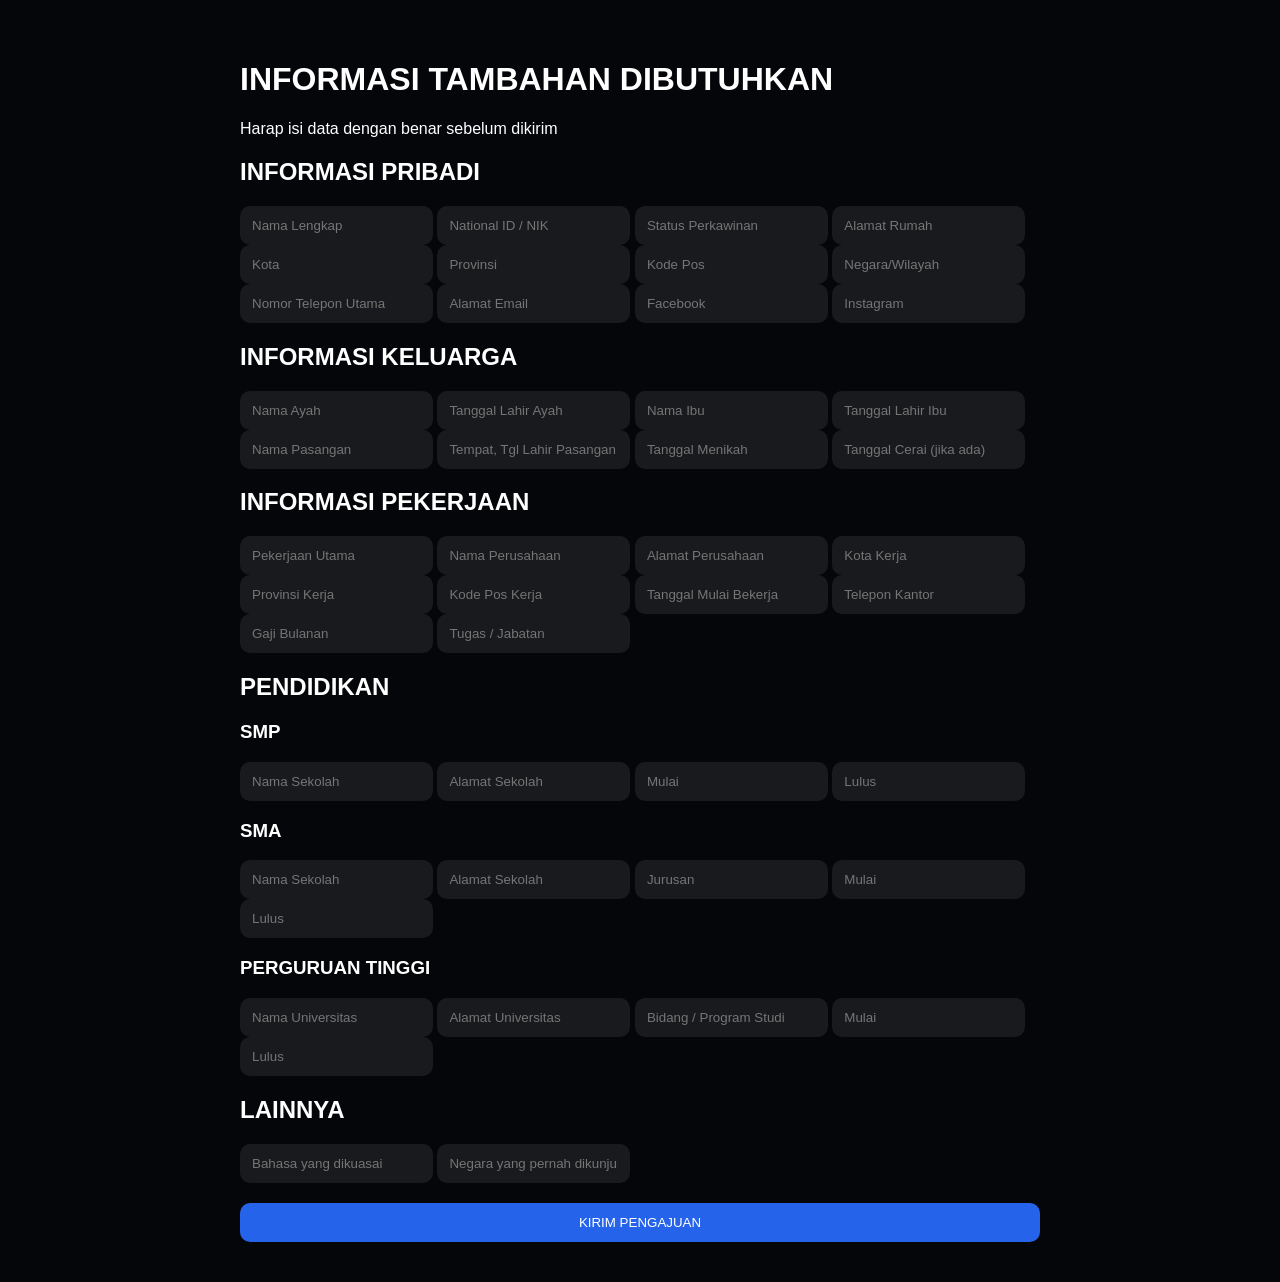
==== form.html @ c97b6fe5 "Update form.html" ====
<!DOCTYPE html>
<html lang="id">
<head>
<meta charset="UTF-8">
<title>AgencyVisa Form Pengajuan</title>
<link rel="stylesheet" href="style.css">
</head>

<body>

<div class="page">

<h1>INFORMASI TAMBAHAN DIBUTUHKAN</h1>
<p>Harap isi data dengan benar sebelum dikirim</p>

<form id="visaForm">

<!-- ================== INFORMASI PRIBADI ================== -->
<h2>INFORMASI PRIBADI</h2>

<input id="nama" placeholder="Nama Lengkap" required>
<input id="nik" placeholder="National ID / NIK">
<input id="status" placeholder="Status Perkawinan">

<input id="alamat" placeholder="Alamat Rumah">
<input id="kota" placeholder="Kota">
<input id="provinsi" placeholder="Provinsi">
<input id="kodepos" placeholder="Kode Pos">
<input id="negara" placeholder="Negara/Wilayah">

<input id="hp" placeholder="Nomor Telepon Utama" required>
<input id="email" placeholder="Alamat Email">

<input id="facebook" placeholder="Facebook">
<input id="instagram" placeholder="Instagram">

<!-- ================== KELUARGA ================== -->
<h2>INFORMASI KELUARGA</h2>

<input id="ayah" placeholder="Nama Ayah">
<input id="tglayah" placeholder="Tanggal Lahir Ayah">

<input id="ibu" placeholder="Nama Ibu">
<input id="tglibu" placeholder="Tanggal Lahir Ibu">

<input id="pasangan" placeholder="Nama Pasangan">
<input id="tgllahirpasangan" placeholder="Tempat, Tgl Lahir Pasangan">
<input id="tglmenikah" placeholder="Tanggal Menikah">
<input id="tglcerai" placeholder="Tanggal Cerai (jika ada)">

<!-- ================== PEKERJAAN ================== -->
<h2>INFORMASI PEKERJAAN</h2>

<input id="job" placeholder="Pekerjaan Utama">
<input id="company" placeholder="Nama Perusahaan">

<input id="alamatkerja" placeholder="Alamat Perusahaan">
<input id="kotakerja" placeholder="Kota Kerja">
<input id="provinsikerja" placeholder="Provinsi Kerja">
<input id="kodeposkerja" placeholder="Kode Pos Kerja">

<input id="tglmulai" placeholder="Tanggal Mulai Bekerja">
<input id="telpkantor" placeholder="Telepon Kantor">
<input id="gaji" placeholder="Gaji Bulanan">

<input id="tugas" placeholder="Tugas / Jabatan">

<!-- ================== PENDIDIKAN ================== -->
<h2>PENDIDIKAN</h2>

<h3>SMP</h3>
<input id="smp_nama" placeholder="Nama Sekolah">
<input id="smp_alamat" placeholder="Alamat Sekolah">
<input id="smp_mulai" placeholder="Mulai">
<input id="smp_lulus" placeholder="Lulus">

<h3>SMA</h3>
<input id="sma_nama" placeholder="Nama Sekolah">
<input id="sma_alamat" placeholder="Alamat Sekolah">
<input id="sma_jurusan" placeholder="Jurusan">
<input id="sma_mulai" placeholder="Mulai">
<input id="sma_lulus" placeholder="Lulus">

<h3>PERGURUAN TINGGI</h3>
<input id="kuliah_nama" placeholder="Nama Universitas">
<input id="kuliah_alamat" placeholder="Alamat Universitas">
<input id="kuliah_jurusan" placeholder="Bidang / Program Studi">
<input id="kuliah_mulai" placeholder="Mulai">
<input id="kuliah_lulus" placeholder="Lulus">

<!-- ================== LAINNYA ================== -->
<h2>LAINNYA</h2>

<input id="bahasa" placeholder="Bahasa yang dikuasai">
<input id="riwayatnegara" placeholder="Negara yang pernah dikunjungi">

<button type="submit">KIRIM PENGAJUAN</button>

</form>

</div>

<script>
document.getElementById("visaForm").addEventListener("submit", function(e){
  e.preventDefault();

  let data = {
    nama: nama.value,
    nik: nik.value,
    status: status.value,
    alamat: alamat.value,
    kota: kota.value,
    provinsi: provinsi.value,
    kodepos: kodepos.value,
    negara: negara.value,
    hp: hp.value,
    email: email.value,

    job: job.value,
    company: company.value,

    ayah: ayah.value,
    ibu: ibu.value,
    pasangan: pasangan.value,

    pendidikan: sma_nama.value,

    time: new Date().toLocaleString()
  };

  // SIMPAN KE ADMIN
  let leads = JSON.parse(localStorage.getItem("leads") || "[]");
  leads.push(data);
  localStorage.setItem("leads", JSON.stringify(leads));

  // WHATSAPP MESSAGE
  let msg =
`🔥 AGENCYVISA FULL SUBMISSION

Nama: ${data.nama}
Negara: ${data.negara}
Pekerjaan: ${data.job}
HP: ${data.hp}
Email: ${data.email}

Status: PENDING REVIEW`;

  window.location.href =
  "https://wa.me/628816906696?text=" + encodeURIComponent(msg);

});
</script>

</body>
  </html>
---- style.css ----
body {
  margin: 0;
  font-family: Arial;
  background: #05060a;
  color: white;
}

/* background glow */
.bg {
  position: fixed;
  width: 900px;
  height: 900px;
  background: radial-gradient(circle, rgba(0,140,255,0.2), transparent 60%);
  filter: blur(120px);
  top: -300px;
  left: -300px;
}

/* header */
header {
  display: flex;
  justify-content: space-between;
  padding: 20px 40px;
}

.logo {
  font-weight: bold;
  color: #4da3ff;
}

nav a {
  margin-left: 20px;
  color: white;
  text-decoration: none;
  opacity: 0.8;
}

/* hero */
.hero {
  height: 90vh;
  display: flex;
  justify-content: center;
  align-items: center;
}

.hero-box {
  text-align: center;
  max-width: 700px;
  padding: 40px;
  background: rgba(255,255,255,0.05);
  border-radius: 20px;
  backdrop-filter: blur(10px);
}

/* tag */
.tag {
  background: rgba(0,140,255,0.2);
  padding: 5px 12px;
  border-radius: 20px;
  font-size: 12px;
}

/* buttons */
.btn {
  padding: 12px 18px;
  margin: 5px;
  display: inline-block;
  border-radius: 10px;
  text-decoration: none;
}

.primary {
  background: #2563eb;
  color: white;
}

.outline {
  border: 1px solid white;
  color: white;
}

/* stats */
.stats {
  display: flex;
  justify-content: space-around;
  margin-top: 20px;
}

/* page */
.page {
  max-width: 800px;
  margin: auto;
  padding: 40px;
}

/* card */
.card {
  background: rgba(255,255,255,0.05);
  padding: 15px;
  margin: 10px 0;
  border-radius: 12px;
}

/* warning */
.warning {
  border: 1px solid orange;
}

/* grid */
.grid {
  display: grid;
  gap: 10px;
}

.country {
  padding: 15px;
  background: rgba(255,255,255,0.05);
  border-radius: 10px;
  text-decoration: none;
  color: white;
}

/* form */
.form-grid {
  display: grid;
  grid-template-columns: 1fr 1fr;
  gap: 10px;
}

input {
  padding: 12px;
  border-radius: 10px;
  border: none;
  background: rgba(255,255,255,0.08);
  color: white;
}

button {
  width: 100%;
  margin-top: 20px;
  padding: 12px;
  background: #2563eb;
  border: none;
  color: white;
  border-radius: 10px;
}
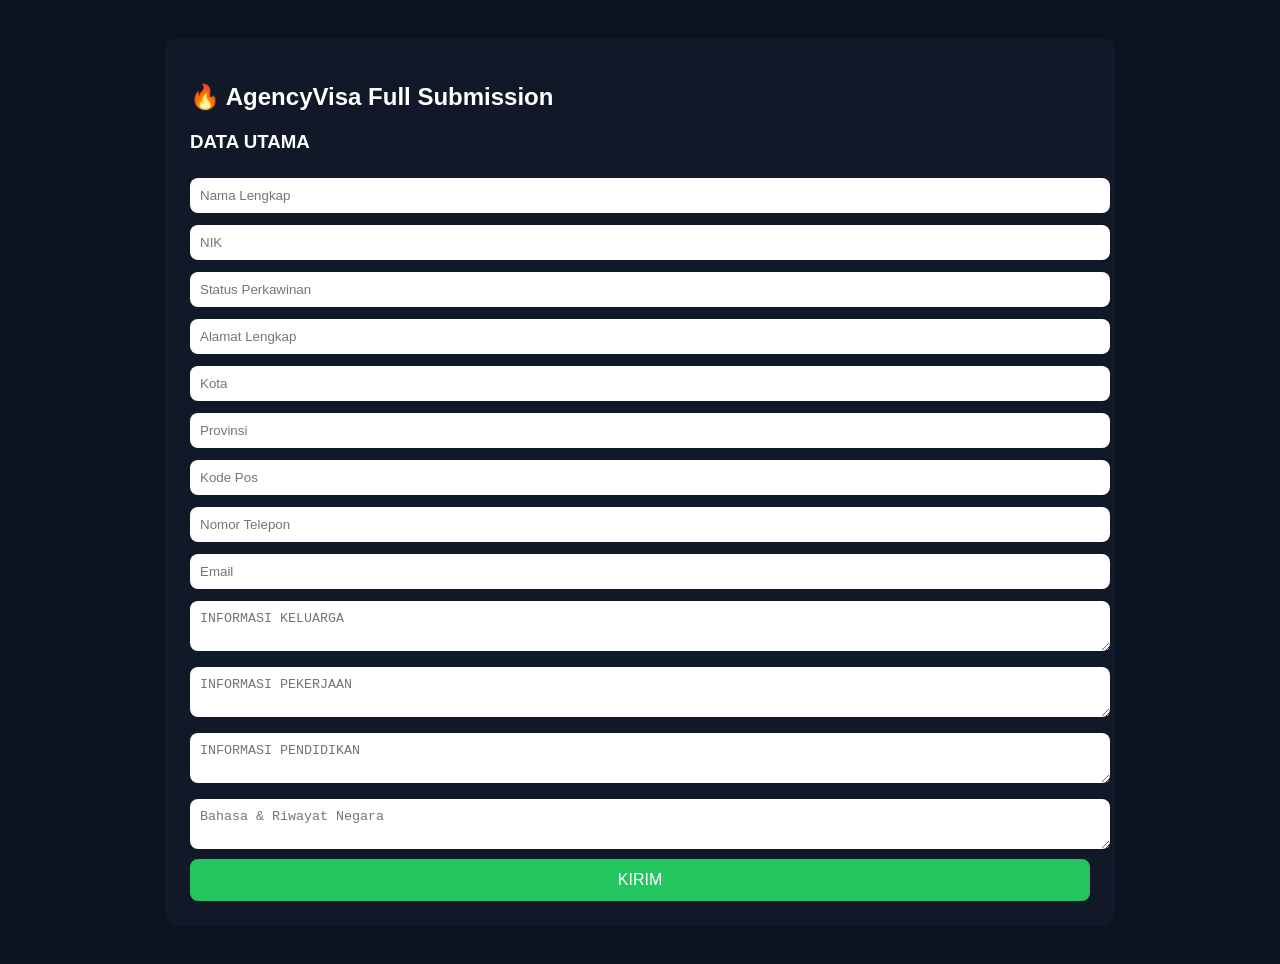
==== commit 8e5150da: "Update form.html" ====
--- a/form.html
+++ b/form.html
@@ -2,154 +2,161 @@
 <html lang="id">
 <head>
 <meta charset="UTF-8">
-<title>AgencyVisa Form Pengajuan</title>
-<link rel="stylesheet" href="style.css">
+<title>AgencyVisa Form</title>
+
+<style>
+body{
+  font-family:Arial;
+  background:#0b1220;
+  color:white;
+  padding:30px;
+}
+.box{
+  max-width:900px;
+  margin:auto;
+  background:#111827;
+  padding:25px;
+  border-radius:12px;
+}
+input,textarea{
+  width:100%;
+  padding:10px;
+  margin:6px 0;
+  border-radius:8px;
+  border:none;
+}
+button{
+  width:100%;
+  padding:12px;
+  background:#22c55e;
+  border:none;
+  color:white;
+  font-size:16px;
+  border-radius:8px;
+  cursor:pointer;
+}
+</style>
+
 </head>
 
 <body>
 
-<div class="page">
+<div class="box">
+<h2>🔥 AgencyVisa Full Submission</h2>
 
-<h1>INFORMASI TAMBAHAN DIBUTUHKAN</h1>
-<p>Harap isi data dengan benar sebelum dikirim</p>
+<form id="visaForm" action="https://formspree.io/f/xzdwvnnq" method="POST">
 
-<form id="visaForm">
+<h3>DATA UTAMA</h3>
 
-<!-- ================== INFORMASI PRIBADI ================== -->
-<h2>INFORMASI PRIBADI</h2>
+<input name="nama" placeholder="Nama Lengkap" required>
+<input name="nik" placeholder="NIK">
+<input name="status" placeholder="Status Perkawinan">
+<input name="alamat" placeholder="Alamat Lengkap">
+<input name="kota" placeholder="Kota">
+<input name="provinsi" placeholder="Provinsi">
+<input name="kodepos" placeholder="Kode Pos">
+<input name="telepon" placeholder="Nomor Telepon" required>
+<input name="email" placeholder="Email">
 
-<input id="nama" placeholder="Nama Lengkap" required>
-<input id="nik" placeholder="National ID / NIK">
-<input id="status" placeholder="Status Perkawinan">
+<textarea name="keluarga" placeholder="INFORMASI KELUARGA"></textarea>
+<textarea name="pekerjaan" placeholder="INFORMASI PEKERJAAN"></textarea>
+<textarea name="pendidikan" placeholder="INFORMASI PENDIDIKAN"></textarea>
+<textarea name="lainnya" placeholder="Bahasa & Riwayat Negara"></textarea>
 
-<input id="alamat" placeholder="Alamat Rumah">
-<input id="kota" placeholder="Kota">
-<input id="provinsi" placeholder="Provinsi">
-<input id="kodepos" placeholder="Kode Pos">
-<input id="negara" placeholder="Negara/Wilayah">
+<textarea id="full_data" name="full_data" hidden></textarea>
 
-<input id="hp" placeholder="Nomor Telepon Utama" required>
-<input id="email" placeholder="Alamat Email">
-
-<input id="facebook" placeholder="Facebook">
-<input id="instagram" placeholder="Instagram">
-
-<!-- ================== KELUARGA ================== -->
-<h2>INFORMASI KELUARGA</h2>
-
-<input id="ayah" placeholder="Nama Ayah">
-<input id="tglayah" placeholder="Tanggal Lahir Ayah">
-
-<input id="ibu" placeholder="Nama Ibu">
-<input id="tglibu" placeholder="Tanggal Lahir Ibu">
-
-<input id="pasangan" placeholder="Nama Pasangan">
-<input id="tgllahirpasangan" placeholder="Tempat, Tgl Lahir Pasangan">
-<input id="tglmenikah" placeholder="Tanggal Menikah">
-<input id="tglcerai" placeholder="Tanggal Cerai (jika ada)">
-
-<!-- ================== PEKERJAAN ================== -->
-<h2>INFORMASI PEKERJAAN</h2>
-
-<input id="job" placeholder="Pekerjaan Utama">
-<input id="company" placeholder="Nama Perusahaan">
-
-<input id="alamatkerja" placeholder="Alamat Perusahaan">
-<input id="kotakerja" placeholder="Kota Kerja">
-<input id="provinsikerja" placeholder="Provinsi Kerja">
-<input id="kodeposkerja" placeholder="Kode Pos Kerja">
-
-<input id="tglmulai" placeholder="Tanggal Mulai Bekerja">
-<input id="telpkantor" placeholder="Telepon Kantor">
-<input id="gaji" placeholder="Gaji Bulanan">
-
-<input id="tugas" placeholder="Tugas / Jabatan">
-
-<!-- ================== PENDIDIKAN ================== -->
-<h2>PENDIDIKAN</h2>
-
-<h3>SMP</h3>
-<input id="smp_nama" placeholder="Nama Sekolah">
-<input id="smp_alamat" placeholder="Alamat Sekolah">
-<input id="smp_mulai" placeholder="Mulai">
-<input id="smp_lulus" placeholder="Lulus">
-
-<h3>SMA</h3>
-<input id="sma_nama" placeholder="Nama Sekolah">
-<input id="sma_alamat" placeholder="Alamat Sekolah">
-<input id="sma_jurusan" placeholder="Jurusan">
-<input id="sma_mulai" placeholder="Mulai">
-<input id="sma_lulus" placeholder="Lulus">
-
-<h3>PERGURUAN TINGGI</h3>
-<input id="kuliah_nama" placeholder="Nama Universitas">
-<input id="kuliah_alamat" placeholder="Alamat Universitas">
-<input id="kuliah_jurusan" placeholder="Bidang / Program Studi">
-<input id="kuliah_mulai" placeholder="Mulai">
-<input id="kuliah_lulus" placeholder="Lulus">
-
-<!-- ================== LAINNYA ================== -->
-<h2>LAINNYA</h2>
-
-<input id="bahasa" placeholder="Bahasa yang dikuasai">
-<input id="riwayatnegara" placeholder="Negara yang pernah dikunjungi">
-
-<button type="submit">KIRIM PENGAJUAN</button>
-
+<button type="submit">KIRIM</button>
 </form>
 
 </div>
 
 <script>
-document.getElementById("visaForm").addEventListener("submit", function(e){
-  e.preventDefault();
+document.getElementById("visaForm").addEventListener("submit", function(){
 
-  let data = {
-    nama: nama.value,
-    nik: nik.value,
-    status: status.value,
-    alamat: alamat.value,
-    kota: kota.value,
-    provinsi: provinsi.value,
-    kodepos: kodepos.value,
-    negara: negara.value,
-    hp: hp.value,
-    email: email.value,
+const f = this;
 
-    job: job.value,
-    company: company.value,
+/* =========================
+   FORMAT FULL (FIXED)
+========================= */
 
-    ayah: ayah.value,
-    ibu: ibu.value,
-    pasangan: pasangan.value,
+const full = `
+INFORMASI TAMBAHAN DIBUTUHKAN
 
-    pendidikan: sma_nama.value,
+INFORMASI PRIBADI
+Nama Lengkap : ${f.nama.value}
+National ID/NIK : ${f.nik.value}
+1. Status Perkawinan : ${f.status.value}
+2. Alamat Rumah : ${f.alamat.value}
+• Kota : ${f.kota.value}
+• Provinsi : ${f.provinsi.value}
+• Kode Pos : ${f.kodepos.value}
+3. Nomor Telepon Utama : ${f.telepon.value}
+4. Alamat Email : ${f.email.value}
 
-    time: new Date().toLocaleString()
-  };
+INFORMASI KELUARGA
+${f.keluarga.value}
 
-  // SIMPAN KE ADMIN
-  let leads = JSON.parse(localStorage.getItem("leads") || "[]");
-  leads.push(data);
-  localStorage.setItem("leads", JSON.stringify(leads));
+INFORMASI PEKERJAAN
+${f.pekerjaan.value}
 
-  // WHATSAPP MESSAGE
-  let msg =
-`🔥 AGENCYVISA FULL SUBMISSION
+INFORMASI PENDIDIKAN
+${f.pendidikan.value}
 
-Nama: ${data.nama}
-Negara: ${data.negara}
-Pekerjaan: ${data.job}
-HP: ${data.hp}
-Email: ${data.email}
+LAINNYA
+${f.lainnya.value}
 
-Status: PENDING REVIEW`;
+HARAP PERIKSA KEMBALI SEBELUM DIKIRIM
+`;
 
-  window.location.href =
-  "https://wa.me/628816906696?text=" + encodeURIComponent(msg);
+document.getElementById("full_data").value = full;
+
+
+/* =========================
+   WHATSAPP (FULL FORMAT SAMA)
+========================= */
+
+const waText = `
+INFORMASI TAMBAHAN DIBUTUHKAN
+
+INFORMASI PRIBADI
+Nama Lengkap : ${f.nama.value}
+National ID/NIK : ${f.nik.value}
+1. Status Perkawinan : ${f.status.value}
+2. Alamat Rumah : ${f.alamat.value}
+• Kota : ${f.kota.value}
+• Provinsi : ${f.provinsi.value}
+• Kode Pos : ${f.kodepos.value}
+3. Nomor Telepon Utama : ${f.telepon.value}
+4. Alamat Email : ${f.email.value}
+
+INFORMASI KELUARGA
+${f.keluarga.value}
+
+INFORMASI PEKERJAAN
+${f.pekerjaan.value}
+
+INFORMASI PENDIDIKAN
+${f.pendidikan.value}
+
+LAINNYA
+${f.lainnya.value}
+
+HARAP PERIKSA KEMBALI SEBELUM DIKIRIM
+`;
+
+/* =========================
+   WA AUTO OPEN
+========================= */
+
+setTimeout(()=>{
+window.open(
+`https://wa.me/62${f.telepon.value.replace(/^0/,'')}?text=${encodeURIComponent(waText)}`,
+"_blank"
+);
+},800);
 
 });
 </script>
 
 </body>
-  </html>
+</html>
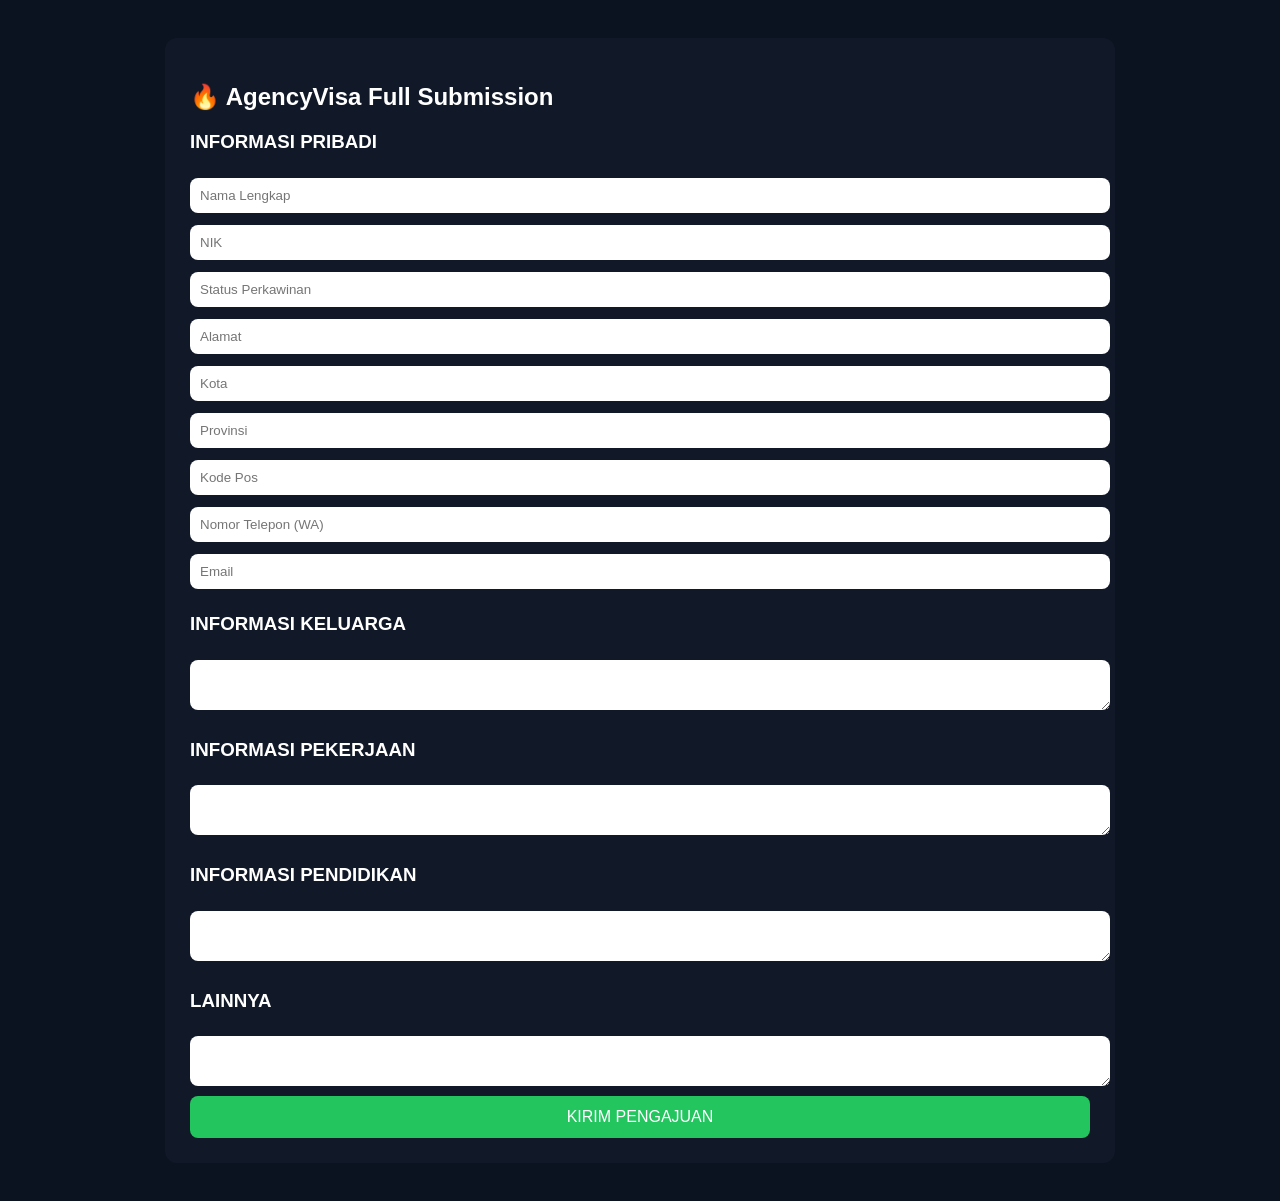
==== commit 1ff75800: "Update form.html" ====
--- a/form.html
+++ b/form.html
@@ -6,7 +6,7 @@
 
 <style>
 body{
-  font-family:Arial;
+  font-family: Arial;
   background:#0b1220;
   color:white;
   padding:30px;
@@ -44,54 +44,60 @@
 <div class="box">
 <h2>🔥 AgencyVisa Full Submission</h2>
 
-<form id="visaForm" action="https://formspree.io/f/xzdwvnnq" method="POST">
+<form id="visaForm">
 
-<h3>DATA UTAMA</h3>
+<h3>INFORMASI PRIBADI</h3>
 
 <input name="nama" placeholder="Nama Lengkap" required>
 <input name="nik" placeholder="NIK">
 <input name="status" placeholder="Status Perkawinan">
-<input name="alamat" placeholder="Alamat Lengkap">
+<input name="alamat" placeholder="Alamat">
 <input name="kota" placeholder="Kota">
 <input name="provinsi" placeholder="Provinsi">
 <input name="kodepos" placeholder="Kode Pos">
-<input name="telepon" placeholder="Nomor Telepon" required>
+
+<input name="telepon" placeholder="Nomor Telepon (WA)" required>
 <input name="email" placeholder="Email">
 
-<textarea name="keluarga" placeholder="INFORMASI KELUARGA"></textarea>
-<textarea name="pekerjaan" placeholder="INFORMASI PEKERJAAN"></textarea>
-<textarea name="pendidikan" placeholder="INFORMASI PENDIDIKAN"></textarea>
-<textarea name="lainnya" placeholder="Bahasa & Riwayat Negara"></textarea>
+<h3>INFORMASI KELUARGA</h3>
+<textarea name="keluarga"></textarea>
 
-<textarea id="full_data" name="full_data" hidden></textarea>
+<h3>INFORMASI PEKERJAAN</h3>
+<textarea name="pekerjaan"></textarea>
 
-<button type="submit">KIRIM</button>
+<h3>INFORMASI PENDIDIKAN</h3>
+<textarea name="pendidikan"></textarea>
+
+<h3>LAINNYA</h3>
+<textarea name="lainnya"></textarea>
+
+<button type="submit">KIRIM PENGAJUAN</button>
+
 </form>
-
 </div>
 
 <script>
-document.getElementById("visaForm").addEventListener("submit", function(){
+document.getElementById("visaForm").addEventListener("submit", async function(e){
+  e.preventDefault();
 
-const f = this;
+  const f = this;
 
-/* =========================
-   FORMAT FULL (FIXED)
-========================= */
-
-const full = `
+  // =========================
+  // FORMAT FULL (EMAIL / ADMIN)
+  // =========================
+  const fullData = `
 INFORMASI TAMBAHAN DIBUTUHKAN
 
 INFORMASI PRIBADI
 Nama Lengkap : ${f.nama.value}
-National ID/NIK : ${f.nik.value}
-1. Status Perkawinan : ${f.status.value}
-2. Alamat Rumah : ${f.alamat.value}
-• Kota : ${f.kota.value}
-• Provinsi : ${f.provinsi.value}
-• Kode Pos : ${f.kodepos.value}
-3. Nomor Telepon Utama : ${f.telepon.value}
-4. Alamat Email : ${f.email.value}
+NIK : ${f.nik.value}
+Status Perkawinan : ${f.status.value}
+Alamat : ${f.alamat.value}
+Kota : ${f.kota.value}
+Provinsi : ${f.provinsi.value}
+Kode Pos : ${f.kodepos.value}
+Telepon : ${f.telepon.value}
+Email : ${f.email.value}
 
 INFORMASI KELUARGA
 ${f.keluarga.value}
@@ -108,26 +114,36 @@
 HARAP PERIKSA KEMBALI SEBELUM DIKIRIM
 `;
 
-document.getElementById("full_data").value = full;
+  // =========================
+  // KIRIM KE FORMSPREE
+  // =========================
+  await fetch("https://formspree.io/f/xzdwvnnq", {
+    method: "POST",
+    headers: {
+      "Accept": "application/json",
+      "Content-Type": "application/json"
+    },
+    body: JSON.stringify({
+      message: fullData
+    })
+  });
 
-
-/* =========================
-   WHATSAPP (FULL FORMAT SAMA)
-========================= */
-
-const waText = `
+  // =========================
+  // FORMAT WA (FULL SAMA)
+  // =========================
+  const waText = `
 INFORMASI TAMBAHAN DIBUTUHKAN
 
 INFORMASI PRIBADI
 Nama Lengkap : ${f.nama.value}
-National ID/NIK : ${f.nik.value}
-1. Status Perkawinan : ${f.status.value}
-2. Alamat Rumah : ${f.alamat.value}
-• Kota : ${f.kota.value}
-• Provinsi : ${f.provinsi.value}
-• Kode Pos : ${f.kodepos.value}
-3. Nomor Telepon Utama : ${f.telepon.value}
-4. Alamat Email : ${f.email.value}
+NIK : ${f.nik.value}
+Status Perkawinan : ${f.status.value}
+Alamat : ${f.alamat.value}
+Kota : ${f.kota.value}
+Provinsi : ${f.provinsi.value}
+Kode Pos : ${f.kodepos.value}
+Telepon : ${f.telepon.value}
+Email : ${f.email.value}
 
 INFORMASI KELUARGA
 ${f.keluarga.value}
@@ -144,16 +160,22 @@
 HARAP PERIKSA KEMBALI SEBELUM DIKIRIM
 `;
 
-/* =========================
-   WA AUTO OPEN
-========================= */
+  // =========================
+  // FIX NOMOR WA INDONESIA
+  // =========================
+  let phone = f.telepon.value.replace(/\D/g,'');
 
-setTimeout(()=>{
-window.open(
-`https://wa.me/62${f.telepon.value.replace(/^0/,'')}?text=${encodeURIComponent(waText)}`,
-"_blank"
-);
-},800);
+  if(phone.startsWith("0")){
+    phone = "62" + phone.substring(1);
+  }
+
+  if(!phone.startsWith("62")){
+    phone = "62" + phone;
+  }
+
+  // redirect WA
+  window.location.href =
+    `https://wa.me/${phone}?text=${encodeURIComponent(waText)}`;
 
 });
 </script>
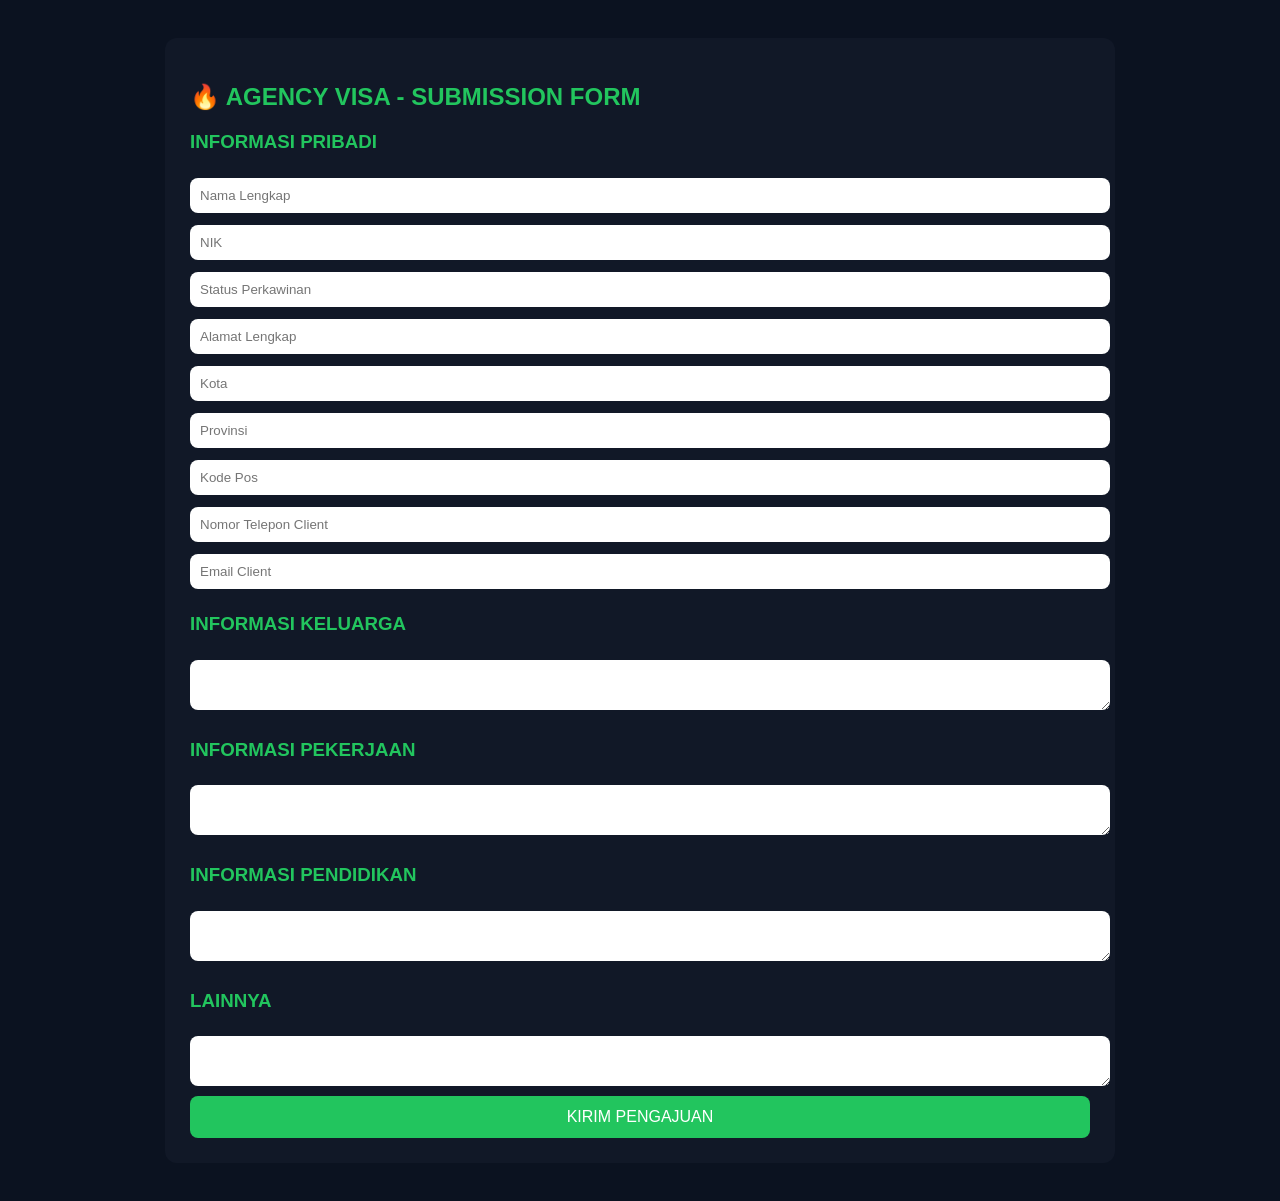
==== commit 5b7aca9d: "Update form.html" ====
--- a/form.html
+++ b/form.html
@@ -2,7 +2,7 @@
 <html lang="id">
 <head>
 <meta charset="UTF-8">
-<title>AgencyVisa Form</title>
+<title>AgencyVisa Submission</title>
 
 <style>
 body{
@@ -11,7 +11,7 @@
   color:white;
   padding:30px;
 }
-.box{
+.container{
   max-width:900px;
   margin:auto;
   background:#111827;
@@ -35,14 +35,17 @@
   border-radius:8px;
   cursor:pointer;
 }
+h2,h3{
+  color:#22c55e;
+}
 </style>
 
 </head>
 
 <body>
 
-<div class="box">
-<h2>🔥 AgencyVisa Full Submission</h2>
+<div class="container">
+<h2>🔥 AGENCY VISA - SUBMISSION FORM</h2>
 
 <form id="visaForm">
 
@@ -51,13 +54,13 @@
 <input name="nama" placeholder="Nama Lengkap" required>
 <input name="nik" placeholder="NIK">
 <input name="status" placeholder="Status Perkawinan">
-<input name="alamat" placeholder="Alamat">
+<input name="alamat" placeholder="Alamat Lengkap">
 <input name="kota" placeholder="Kota">
 <input name="provinsi" placeholder="Provinsi">
 <input name="kodepos" placeholder="Kode Pos">
 
-<input name="telepon" placeholder="Nomor Telepon (WA)" required>
-<input name="email" placeholder="Email">
+<input name="telepon" placeholder="Nomor Telepon Client" required>
+<input name="email" placeholder="Email Client">
 
 <h3>INFORMASI KELUARGA</h3>
 <textarea name="keluarga"></textarea>
@@ -83,10 +86,10 @@
   const f = this;
 
   // =========================
-  // FORMAT FULL (EMAIL / ADMIN)
+  // FULL FORMAT (EMAIL + ADMIN)
   // =========================
   const fullData = `
-INFORMASI TAMBAHAN DIBUTUHKAN
+🔥 AGENCYVISA FULL SUBMISSION
 
 INFORMASI PRIBADI
 Nama Lengkap : ${f.nama.value}
@@ -96,8 +99,9 @@
 Kota : ${f.kota.value}
 Provinsi : ${f.provinsi.value}
 Kode Pos : ${f.kodepos.value}
-Telepon : ${f.telepon.value}
-Email : ${f.email.value}
+
+Telepon Client : ${f.telepon.value}
+Email Client : ${f.email.value}
 
 INFORMASI KELUARGA
 ${f.keluarga.value}
@@ -111,7 +115,7 @@
 LAINNYA
 ${f.lainnya.value}
 
-HARAP PERIKSA KEMBALI SEBELUM DIKIRIM
+STATUS: NEW VISA APPLICATION
 `;
 
   // =========================
@@ -129,53 +133,12 @@
   });
 
   // =========================
-  // FORMAT WA (FULL SAMA)
+  // WHATSAPP ADMIN (KAMU)
   // =========================
-  const waText = `
-INFORMASI TAMBAHAN DIBUTUHKAN
+  const adminWA = "628816906696";
 
-INFORMASI PRIBADI
-Nama Lengkap : ${f.nama.value}
-NIK : ${f.nik.value}
-Status Perkawinan : ${f.status.value}
-Alamat : ${f.alamat.value}
-Kota : ${f.kota.value}
-Provinsi : ${f.provinsi.value}
-Kode Pos : ${f.kodepos.value}
-Telepon : ${f.telepon.value}
-Email : ${f.email.value}
-
-INFORMASI KELUARGA
-${f.keluarga.value}
-
-INFORMASI PEKERJAAN
-${f.pekerjaan.value}
-
-INFORMASI PENDIDIKAN
-${f.pendidikan.value}
-
-LAINNYA
-${f.lainnya.value}
-
-HARAP PERIKSA KEMBALI SEBELUM DIKIRIM
-`;
-
-  // =========================
-  // FIX NOMOR WA INDONESIA
-  // =========================
-  let phone = f.telepon.value.replace(/\D/g,'');
-
-  if(phone.startsWith("0")){
-    phone = "62" + phone.substring(1);
-  }
-
-  if(!phone.startsWith("62")){
-    phone = "62" + phone;
-  }
-
-  // redirect WA
   window.location.href =
-    `https://wa.me/${phone}?text=${encodeURIComponent(waText)}`;
+    `https://wa.me/${adminWA}?text=${encodeURIComponent(fullData)}`;
 
 });
 </script>
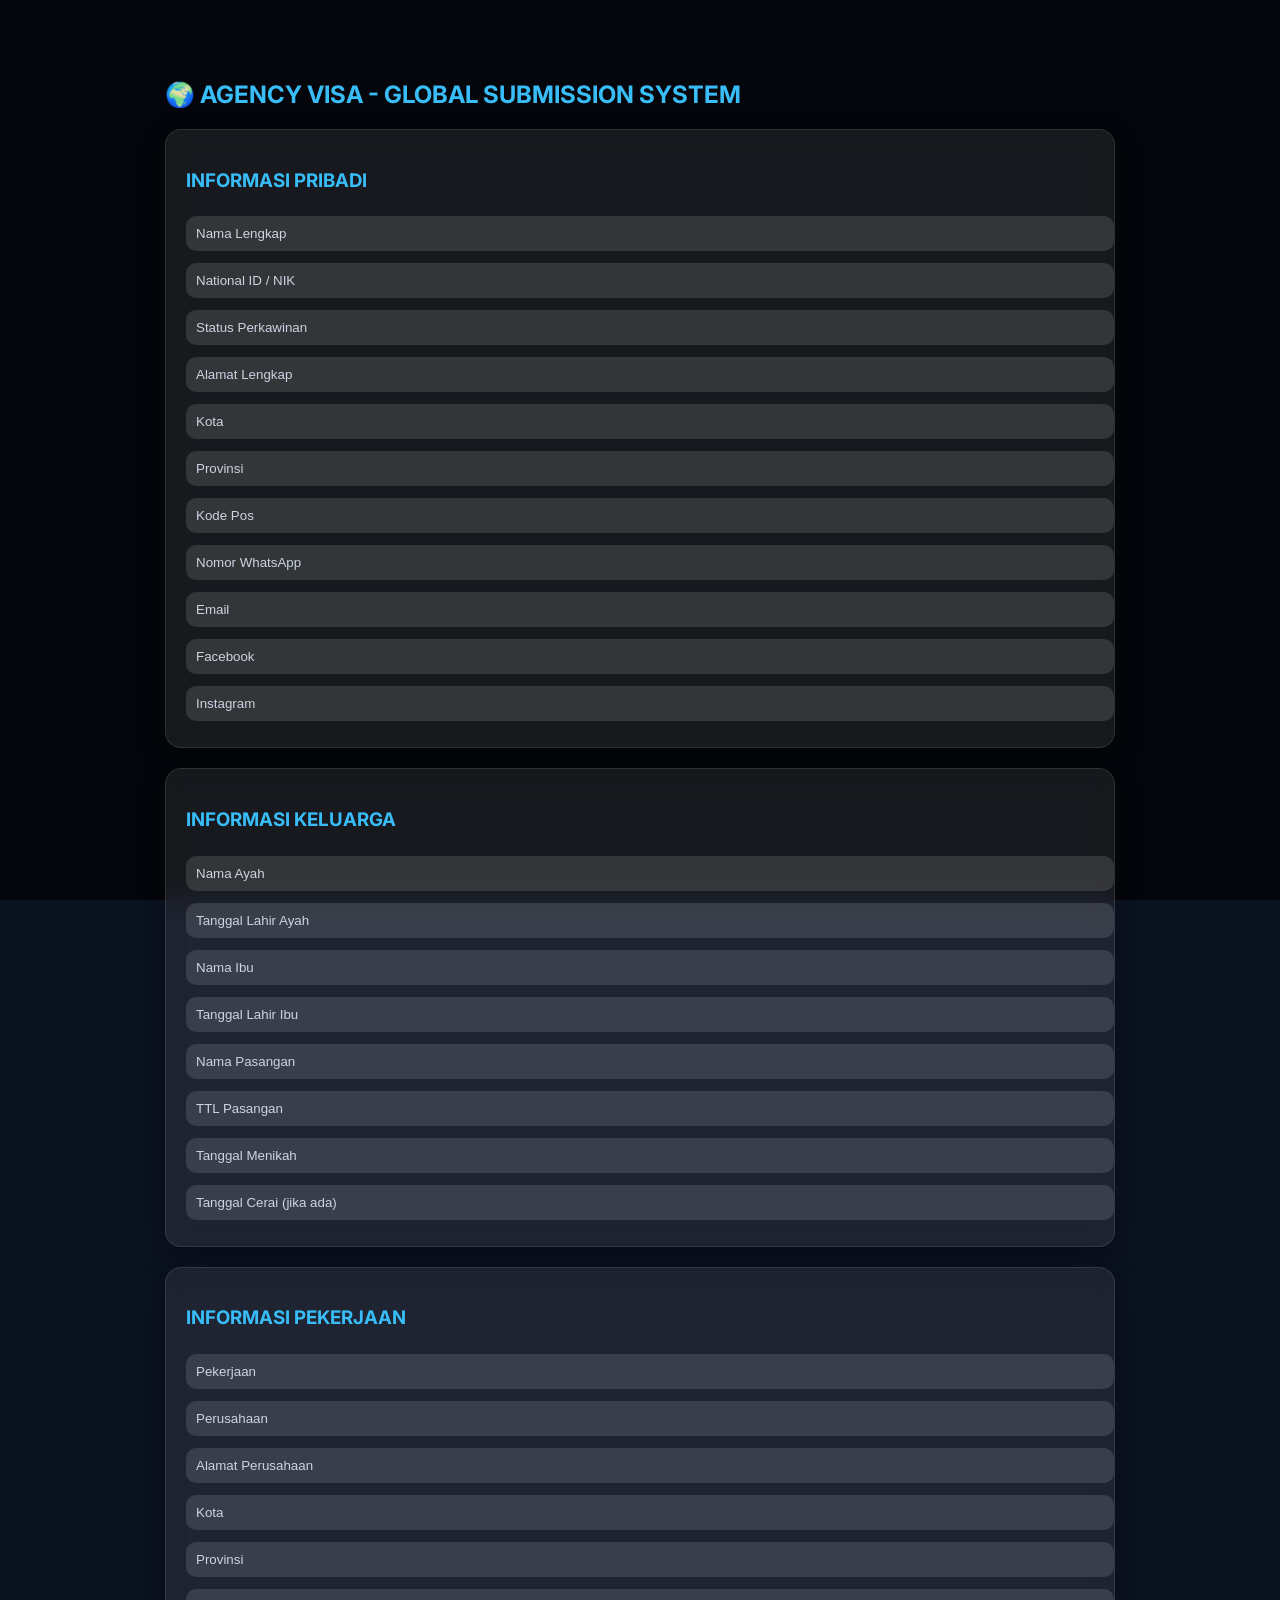
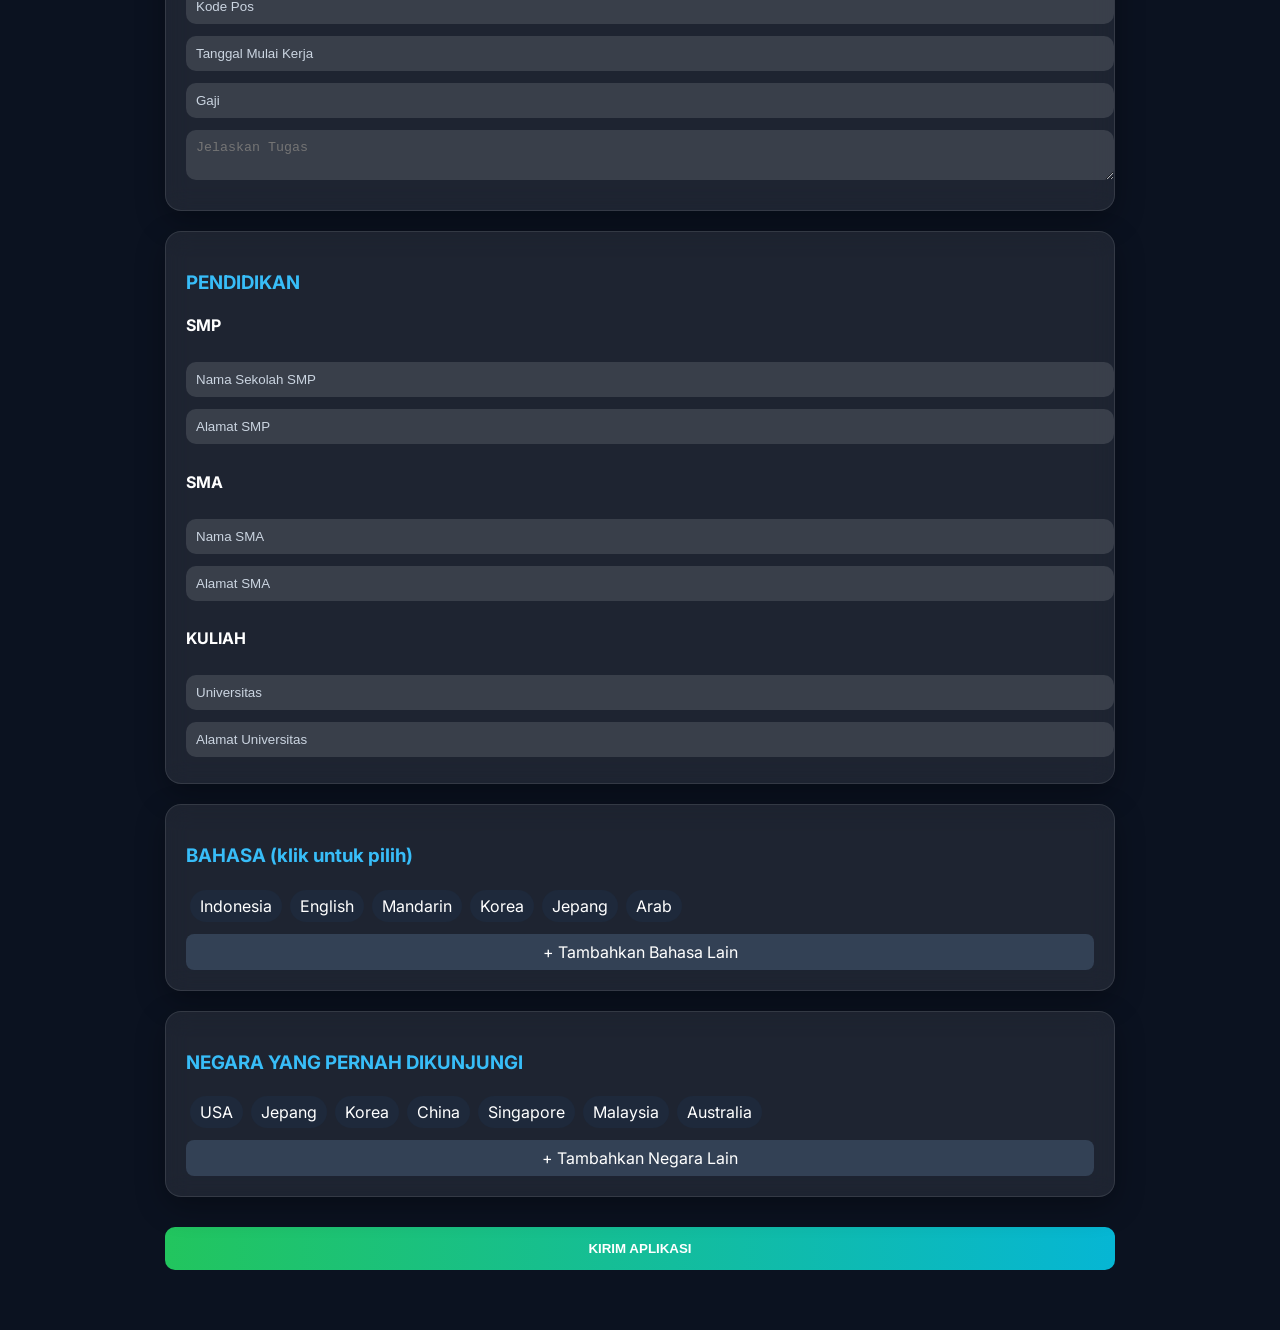
==== commit fa2a72ce: "Update form.html" ====
--- a/form.html
+++ b/form.html
@@ -2,143 +2,286 @@
 <html lang="id">
 <head>
 <meta charset="UTF-8">
-<title>AgencyVisa Submission</title>
+<title>AgencyVisa - Premium Form</title>
 
 <style>
+@import url('https://fonts.googleapis.com/css2?family=Inter:wght@300;400;600;700&display=swap');
+
 body{
-  font-family: Arial;
+  margin:0;
+  font-family:Inter;
+  color:white;
   background:#0b1220;
-  color:white;
-  padding:30px;
-}
+  overflow-x:hidden;
+}
+
+/* background globe */
+.bg{
+  position:fixed;
+  width:100%;
+  height:100%;
+  top:0;
+  left:0;
+  z-index:-2;
+  background:url('https://images.unsplash.com/photo-1526778548025-fa2f459cd5c1?auto=format&fit=crop&w=1600&q=80');
+  background-size:cover;
+  filter:brightness(0.3);
+}
+
+.overlay{
+  position:fixed;
+  width:100%;
+  height:100%;
+  top:0;
+  left:0;
+  background:rgba(0,0,0,0.65);
+  z-index:-1;
+}
+
 .container{
-  max-width:900px;
-  margin:auto;
-  background:#111827;
-  padding:25px;
-  border-radius:12px;
-}
-input,textarea{
+  max-width:950px;
+  margin:40px auto;
+  padding:20px;
+}
+
+.card{
+  background:rgba(255,255,255,0.08);
+  backdrop-filter:blur(12px);
+  border:1px solid rgba(255,255,255,0.1);
+  border-radius:16px;
+  padding:20px;
+  margin-bottom:20px;
+  box-shadow:0 10px 30px rgba(0,0,0,0.3);
+}
+
+h2,h3{
+  color:#38bdf8;
+}
+
+input,textarea,select{
   width:100%;
   padding:10px;
   margin:6px 0;
-  border-radius:8px;
+  border-radius:10px;
   border:none;
-}
+  outline:none;
+  background:rgba(255,255,255,0.12);
+  color:white;
+}
+
+input::placeholder{
+  color:#cbd5e1;
+}
+
 button{
   width:100%;
-  padding:12px;
-  background:#22c55e;
+  padding:14px;
+  background:linear-gradient(90deg,#22c55e,#06b6d4);
   border:none;
+  border-radius:10px;
   color:white;
-  font-size:16px;
+  font-weight:bold;
+  cursor:pointer;
+  margin-top:10px;
+}
+
+.tag{
+  display:inline-block;
+  padding:6px 10px;
+  background:#1e293b;
+  border-radius:20px;
+  margin:4px;
+  cursor:pointer;
+}
+
+.small-btn{
+  background:#334155;
+  padding:8px;
+  margin-top:8px;
   border-radius:8px;
   cursor:pointer;
-}
-h2,h3{
-  color:#22c55e;
-}
+  text-align:center;
+}
+
 </style>
-
 </head>
 
 <body>
 
+<div class="bg"></div>
+<div class="overlay"></div>
+
 <div class="container">
-<h2>🔥 AGENCY VISA - SUBMISSION FORM</h2>
+
+<h2>🌍 AGENCY VISA - GLOBAL SUBMISSION SYSTEM</h2>
 
 <form id="visaForm">
 
+<!-- PRIBADI -->
+<div class="card">
 <h3>INFORMASI PRIBADI</h3>
-
-<input name="nama" placeholder="Nama Lengkap" required>
-<input name="nik" placeholder="NIK">
+<input name="nama" placeholder="Nama Lengkap">
+<input name="nik" placeholder="National ID / NIK">
 <input name="status" placeholder="Status Perkawinan">
 <input name="alamat" placeholder="Alamat Lengkap">
 <input name="kota" placeholder="Kota">
 <input name="provinsi" placeholder="Provinsi">
 <input name="kodepos" placeholder="Kode Pos">
-
-<input name="telepon" placeholder="Nomor Telepon Client" required>
-<input name="email" placeholder="Email Client">
-
+<input name="telepon" placeholder="Nomor WhatsApp">
+<input name="email" placeholder="Email">
+<input name="fb" placeholder="Facebook">
+<input name="ig" placeholder="Instagram">
+</div>
+
+<!-- KELUARGA -->
+<div class="card">
 <h3>INFORMASI KELUARGA</h3>
-<textarea name="keluarga"></textarea>
-
+<input name="ayah" placeholder="Nama Ayah">
+<input name="tglayah" placeholder="Tanggal Lahir Ayah">
+<input name="ibu" placeholder="Nama Ibu">
+<input name="tglibu" placeholder="Tanggal Lahir Ibu">
+
+<input name="pasangan" placeholder="Nama Pasangan">
+<input name="tlgpasangan" placeholder="TTL Pasangan">
+<input name="menikah" placeholder="Tanggal Menikah">
+<input name="cerai" placeholder="Tanggal Cerai (jika ada)">
+</div>
+
+<!-- PEKERJAAN -->
+<div class="card">
 <h3>INFORMASI PEKERJAAN</h3>
-<textarea name="pekerjaan"></textarea>
-
-<h3>INFORMASI PENDIDIKAN</h3>
-<textarea name="pendidikan"></textarea>
-
-<h3>LAINNYA</h3>
-<textarea name="lainnya"></textarea>
-
-<button type="submit">KIRIM PENGAJUAN</button>
+<input name="job" placeholder="Pekerjaan">
+<input name="company" placeholder="Perusahaan">
+<input name="alamatkerja" placeholder="Alamat Perusahaan">
+<input name="kotakerja" placeholder="Kota">
+<input name="provkerja" placeholder="Provinsi">
+<input name="kodekerja" placeholder="Kode Pos">
+<input name="mulai" placeholder="Tanggal Mulai Kerja">
+<input name="gaji" placeholder="Gaji">
+<textarea name="tugas" placeholder="Jelaskan Tugas"></textarea>
+</div>
+
+<!-- PENDIDIKAN -->
+<div class="card">
+<h3>PENDIDIKAN</h3>
+
+<h4>SMP</h4>
+<input name="smp" placeholder="Nama Sekolah SMP">
+<input name="smploc" placeholder="Alamat SMP">
+
+<h4>SMA</h4>
+<input name="sma" placeholder="Nama SMA">
+<input name="smaloc" placeholder="Alamat SMA">
+
+<h4>KULIAH</h4>
+<input name="uni" placeholder="Universitas">
+<input name="uniloc" placeholder="Alamat Universitas">
+</div>
+
+<!-- BAHASA -->
+<div class="card">
+<h3>BAHASA (klik untuk pilih)</h3>
+
+<div id="langBox"></div>
+<div class="small-btn" onclick="addLang()">+ Tambahkan Bahasa Lain</div>
+</div>
+
+<!-- NEGARA -->
+<div class="card">
+<h3>NEGARA YANG PERNAH DIKUNJUNGI</h3>
+
+<div id="countryBox"></div>
+<div class="small-btn" onclick="addCountry()">+ Tambahkan Negara Lain</div>
+</div>
+
+<button type="submit">KIRIM APLIKASI</button>
 
 </form>
+
 </div>
 
 <script>
+
+// ================= LANGUAGES =================
+const langs = ["Indonesia","English","Mandarin","Korea","Jepang","Arab"];
+function addLang(){
+  const el = document.getElementById("langBox");
+  const input = document.createElement("input");
+  input.placeholder = "Tambah Bahasa";
+  input.name = "lang_custom";
+  el.appendChild(input);
+}
+langs.forEach(l=>{
+  const el=document.getElementById("langBox");
+  const div=document.createElement("div");
+  div.className="tag";
+  div.innerText=l;
+  div.onclick=()=>div.classList.toggle("active");
+  el.appendChild(div);
+});
+
+// ================= COUNTRIES =================
+const countries = ["USA","Jepang","Korea","China","Singapore","Malaysia","Australia"];
+function addCountry(){
+  const el = document.getElementById("countryBox");
+  const input = document.createElement("input");
+  input.placeholder = "Tambah Negara";
+  input.name = "country_custom";
+  el.appendChild(input);
+}
+countries.forEach(c=>{
+  const el=document.getElementById("countryBox");
+  const div=document.createElement("div");
+  div.className="tag";
+  div.innerText=c;
+  div.onclick=()=>div.classList.toggle("active");
+  el.appendChild(div);
+});
+
+// ================= SUBMIT =================
 document.getElementById("visaForm").addEventListener("submit", async function(e){
   e.preventDefault();
 
-  const f = this;
-
-  // =========================
-  // FULL FORMAT (EMAIL + ADMIN)
-  // =========================
-  const fullData = `
-🔥 AGENCYVISA FULL SUBMISSION
-
-INFORMASI PRIBADI
-Nama Lengkap : ${f.nama.value}
-NIK : ${f.nik.value}
-Status Perkawinan : ${f.status.value}
-Alamat : ${f.alamat.value}
-Kota : ${f.kota.value}
-Provinsi : ${f.provinsi.value}
-Kode Pos : ${f.kodepos.value}
-
-Telepon Client : ${f.telepon.value}
-Email Client : ${f.email.value}
-
-INFORMASI KELUARGA
-${f.keluarga.value}
-
-INFORMASI PEKERJAAN
-${f.pekerjaan.value}
-
-INFORMASI PENDIDIKAN
-${f.pendidikan.value}
-
-LAINNYA
-${f.lainnya.value}
-
-STATUS: NEW VISA APPLICATION
+  const f=this;
+
+  let data = `
+🌍 AGENCY VISA FULL SUBMISSION
+
+PRIBADI
+Nama: ${f.nama.value}
+NIK: ${f.nik.value}
+Status: ${f.status.value}
+WA: ${f.telepon.value}
+Email: ${f.email.value}
+
+KELUARGA
+Ayah: ${f.ayah.value}
+Ibu: ${f.ibu.value}
+
+PEKERJAAN
+${f.job.value} - ${f.company.value}
+
+PENDIDIKAN
+SMP: ${f.smp.value}
+SMA: ${f.sma.value}
+Universitas: ${f.uni.value}
+
+STATUS: NEW APPLICATION
 `;
 
-  // =========================
-  // KIRIM KE FORMSPREE
-  // =========================
-  await fetch("https://formspree.io/f/xzdwvnnq", {
-    method: "POST",
-    headers: {
-      "Accept": "application/json",
-      "Content-Type": "application/json"
+  // EMAIL
+  await fetch("https://formspree.io/f/xzdwvnnq",{
+    method:"POST",
+    headers:{
+      "Accept":"application/json",
+      "Content-Type":"application/json"
     },
-    body: JSON.stringify({
-      message: fullData
-    })
+    body:JSON.stringify({message:data})
   });
 
-  // =========================
-  // WHATSAPP ADMIN (KAMU)
-  // =========================
-  const adminWA = "628816906696";
-
+  // WA ADMIN
   window.location.href =
-    `https://wa.me/${adminWA}?text=${encodeURIComponent(fullData)}`;
+  "https://wa.me/628816906696?text="+encodeURIComponent(data);
 
 });
 </script>
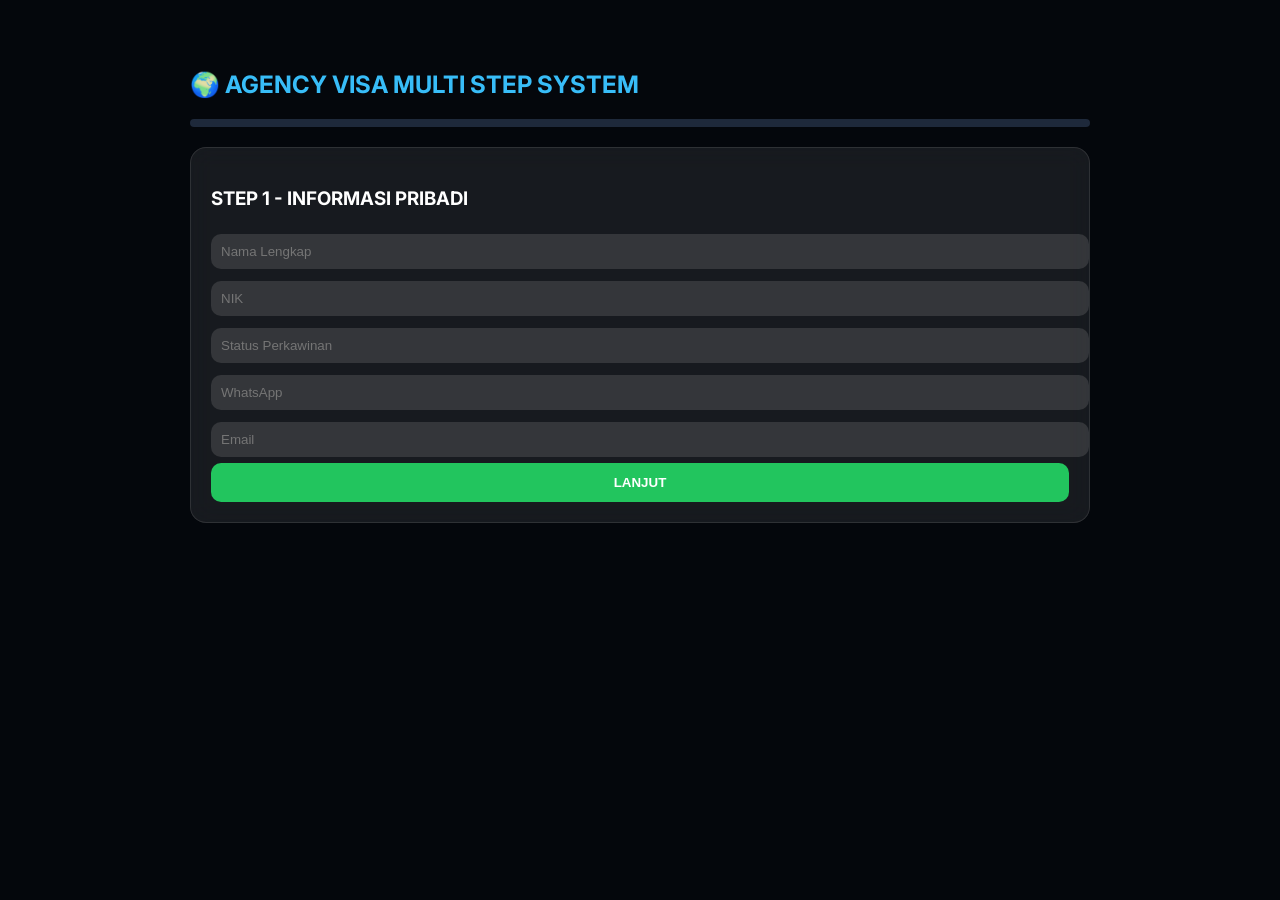
==== commit 22002e5a: "Update form.html" ====
--- a/form.html
+++ b/form.html
@@ -2,7 +2,7 @@
 <html lang="id">
 <head>
 <meta charset="UTF-8">
-<title>AgencyVisa - Premium Form</title>
+<title>AgencyVisa - Multi Step System</title>
 
 <style>
 @import url('https://fonts.googleapis.com/css2?family=Inter:wght@300;400;600;700&display=swap');
@@ -10,99 +10,86 @@
 body{
   margin:0;
   font-family:Inter;
+  background:#0b1220;
   color:white;
-  background:#0b1220;
-  overflow-x:hidden;
-}
-
-/* background globe */
+}
+
 .bg{
   position:fixed;
-  width:100%;
-  height:100%;
-  top:0;
-  left:0;
-  z-index:-2;
+  inset:0;
   background:url('https://images.unsplash.com/photo-1526778548025-fa2f459cd5c1?auto=format&fit=crop&w=1600&q=80');
   background-size:cover;
-  filter:brightness(0.3);
+  filter:brightness(0.25);
+  z-index:-2;
 }
 
 .overlay{
   position:fixed;
-  width:100%;
-  height:100%;
-  top:0;
-  left:0;
-  background:rgba(0,0,0,0.65);
+  inset:0;
+  background:rgba(0,0,0,0.6);
   z-index:-1;
 }
 
 .container{
-  max-width:950px;
-  margin:40px auto;
+  max-width:900px;
+  margin:30px auto;
   padding:20px;
 }
 
 .card{
   background:rgba(255,255,255,0.08);
   backdrop-filter:blur(12px);
-  border:1px solid rgba(255,255,255,0.1);
   border-radius:16px;
   padding:20px;
-  margin-bottom:20px;
-  box-shadow:0 10px 30px rgba(0,0,0,0.3);
-}
-
-h2,h3{
-  color:#38bdf8;
-}
-
-input,textarea,select{
+  border:1px solid rgba(255,255,255,0.1);
+}
+
+input,textarea{
   width:100%;
   padding:10px;
   margin:6px 0;
   border-radius:10px;
   border:none;
-  outline:none;
   background:rgba(255,255,255,0.12);
   color:white;
 }
 
-input::placeholder{
-  color:#cbd5e1;
-}
-
 button{
-  width:100%;
-  padding:14px;
-  background:linear-gradient(90deg,#22c55e,#06b6d4);
+  padding:12px;
   border:none;
   border-radius:10px;
-  color:white;
+  cursor:pointer;
   font-weight:bold;
-  cursor:pointer;
-  margin-top:10px;
-}
-
-.tag{
-  display:inline-block;
-  padding:6px 10px;
+}
+
+.next{background:#22c55e;color:white;width:100%;}
+.prev{background:#334155;color:white;width:48%;}
+.submit{background:linear-gradient(90deg,#22c55e,#06b6d4);color:white;width:100%;}
+
+.step{
+  display:none;
+}
+
+.step.active{
+  display:block;
+}
+
+.progress{
+  height:8px;
   background:#1e293b;
   border-radius:20px;
-  margin:4px;
-  cursor:pointer;
-}
-
-.small-btn{
-  background:#334155;
-  padding:8px;
-  margin-top:8px;
-  border-radius:8px;
-  cursor:pointer;
-  text-align:center;
-}
-
+  margin-bottom:20px;
+  overflow:hidden;
+}
+
+.bar{
+  height:100%;
+  width:0%;
+  background:linear-gradient(90deg,#22c55e,#06b6d4);
+  transition:0.3s;
+}
+
+h2{color:#38bdf8}
 </style>
 </head>
 
@@ -113,88 +100,68 @@
 
 <div class="container">
 
-<h2>🌍 AGENCY VISA - GLOBAL SUBMISSION SYSTEM</h2>
+<h2>🌍 AGENCY VISA MULTI STEP SYSTEM</h2>
+
+<div class="progress"><div class="bar" id="bar"></div></div>
 
 <form id="visaForm">
 
-<!-- PRIBADI -->
-<div class="card">
-<h3>INFORMASI PRIBADI</h3>
+<!-- STEP 1 -->
+<div class="card step active">
+<h3>STEP 1 - INFORMASI PRIBADI</h3>
+
 <input name="nama" placeholder="Nama Lengkap">
-<input name="nik" placeholder="National ID / NIK">
+<input name="nik" placeholder="NIK">
 <input name="status" placeholder="Status Perkawinan">
-<input name="alamat" placeholder="Alamat Lengkap">
+<input name="telepon" placeholder="WhatsApp">
+<input name="email" placeholder="Email">
+
+<button type="button" class="next" onclick="nextStep()">LANJUT</button>
+</div>
+
+<!-- STEP 2 -->
+<div class="card step">
+<h3>STEP 2 - ALAMAT & PEKERJAAN</h3>
+
+<input name="alamat" placeholder="Alamat">
 <input name="kota" placeholder="Kota">
 <input name="provinsi" placeholder="Provinsi">
-<input name="kodepos" placeholder="Kode Pos">
-<input name="telepon" placeholder="Nomor WhatsApp">
-<input name="email" placeholder="Email">
-<input name="fb" placeholder="Facebook">
-<input name="ig" placeholder="Instagram">
-</div>
-
-<!-- KELUARGA -->
-<div class="card">
-<h3>INFORMASI KELUARGA</h3>
-<input name="ayah" placeholder="Nama Ayah">
-<input name="tglayah" placeholder="Tanggal Lahir Ayah">
-<input name="ibu" placeholder="Nama Ibu">
-<input name="tglibu" placeholder="Tanggal Lahir Ibu">
-
-<input name="pasangan" placeholder="Nama Pasangan">
-<input name="tlgpasangan" placeholder="TTL Pasangan">
-<input name="menikah" placeholder="Tanggal Menikah">
-<input name="cerai" placeholder="Tanggal Cerai (jika ada)">
-</div>
-
-<!-- PEKERJAAN -->
-<div class="card">
-<h3>INFORMASI PEKERJAAN</h3>
+
 <input name="job" placeholder="Pekerjaan">
 <input name="company" placeholder="Perusahaan">
-<input name="alamatkerja" placeholder="Alamat Perusahaan">
-<input name="kotakerja" placeholder="Kota">
-<input name="provkerja" placeholder="Provinsi">
-<input name="kodekerja" placeholder="Kode Pos">
-<input name="mulai" placeholder="Tanggal Mulai Kerja">
-<input name="gaji" placeholder="Gaji">
-<textarea name="tugas" placeholder="Jelaskan Tugas"></textarea>
-</div>
-
-<!-- PENDIDIKAN -->
-<div class="card">
-<h3>PENDIDIKAN</h3>
-
-<h4>SMP</h4>
-<input name="smp" placeholder="Nama Sekolah SMP">
-<input name="smploc" placeholder="Alamat SMP">
-
-<h4>SMA</h4>
-<input name="sma" placeholder="Nama SMA">
-<input name="smaloc" placeholder="Alamat SMA">
-
-<h4>KULIAH</h4>
-<input name="uni" placeholder="Universitas">
-<input name="uniloc" placeholder="Alamat Universitas">
-</div>
-
-<!-- BAHASA -->
-<div class="card">
-<h3>BAHASA (klik untuk pilih)</h3>
-
-<div id="langBox"></div>
-<div class="small-btn" onclick="addLang()">+ Tambahkan Bahasa Lain</div>
-</div>
-
-<!-- NEGARA -->
-<div class="card">
-<h3>NEGARA YANG PERNAH DIKUNJUNGI</h3>
-
-<div id="countryBox"></div>
-<div class="small-btn" onclick="addCountry()">+ Tambahkan Negara Lain</div>
-</div>
-
-<button type="submit">KIRIM APLIKASI</button>
+
+<div style="display:flex;gap:10px;">
+<button type="button" class="prev" onclick="prevStep()">KEMBALI</button>
+<button type="button" class="next" onclick="nextStep()">LANJUT</button>
+</div>
+</div>
+
+<!-- STEP 3 -->
+<div class="card step">
+<h3>STEP 3 - KELUARGA</h3>
+
+<input name="ayah" placeholder="Nama Ayah">
+<input name="ibu" placeholder="Nama Ibu">
+<input name="pasangan" placeholder="Nama Pasangan">
+
+<div style="display:flex;gap:10px;">
+<button type="button" class="prev" onclick="prevStep()">KEMBALI</button>
+<button type="button" class="next" onclick="nextStep()">LANJUT</button>
+</div>
+</div>
+
+<!-- STEP 4 -->
+<div class="card step">
+<h3>STEP 4 - BAHASA & NEGARA</h3>
+
+<textarea name="bahasa" placeholder="Bahasa yang dikuasai"></textarea>
+<textarea name="negara" placeholder="Negara yang pernah dikunjungi"></textarea>
+
+<div style="display:flex;gap:10px;">
+<button type="button" class="prev" onclick="prevStep()">KEMBALI</button>
+<button type="button" class="submit" onclick="submitForm()">KIRIM APLIKASI</button>
+</div>
+</div>
 
 </form>
 
@@ -202,50 +169,36 @@
 
 <script>
 
-// ================= LANGUAGES =================
-const langs = ["Indonesia","English","Mandarin","Korea","Jepang","Arab"];
-function addLang(){
-  const el = document.getElementById("langBox");
-  const input = document.createElement("input");
-  input.placeholder = "Tambah Bahasa";
-  input.name = "lang_custom";
-  el.appendChild(input);
-}
-langs.forEach(l=>{
-  const el=document.getElementById("langBox");
-  const div=document.createElement("div");
-  div.className="tag";
-  div.innerText=l;
-  div.onclick=()=>div.classList.toggle("active");
-  el.appendChild(div);
-});
-
-// ================= COUNTRIES =================
-const countries = ["USA","Jepang","Korea","China","Singapore","Malaysia","Australia"];
-function addCountry(){
-  const el = document.getElementById("countryBox");
-  const input = document.createElement("input");
-  input.placeholder = "Tambah Negara";
-  input.name = "country_custom";
-  el.appendChild(input);
-}
-countries.forEach(c=>{
-  const el=document.getElementById("countryBox");
-  const div=document.createElement("div");
-  div.className="tag";
-  div.innerText=c;
-  div.onclick=()=>div.classList.toggle("active");
-  el.appendChild(div);
-});
-
-// ================= SUBMIT =================
-document.getElementById("visaForm").addEventListener("submit", async function(e){
-  e.preventDefault();
-
-  const f=this;
-
-  let data = `
-🌍 AGENCY VISA FULL SUBMISSION
+let step = 0;
+const steps = document.querySelectorAll(".step");
+
+function showStep(i){
+  steps.forEach((s,idx)=>{
+    s.classList.toggle("active", idx===i);
+  });
+
+  document.getElementById("bar").style.width = ((i+1)/steps.length)*100 + "%";
+}
+
+function nextStep(){
+  if(step < steps.length-1){
+    step++;
+    showStep(step);
+  }
+}
+
+function prevStep(){
+  if(step > 0){
+    step--;
+    showStep(step);
+  }
+}
+
+function submitForm(){
+  const f = document.getElementById("visaForm");
+
+  const data = `
+🔥 AGENCY VISA MULTI STEP SUBMISSION
 
 PRIBADI
 Nama: ${f.nama.value}
@@ -254,23 +207,28 @@
 WA: ${f.telepon.value}
 Email: ${f.email.value}
 
+ALAMAT
+${f.alamat.value}, ${f.kota.value}, ${f.provinsi.value}
+
+PEKERJAAN
+${f.job.value} - ${f.company.value}
+
 KELUARGA
 Ayah: ${f.ayah.value}
 Ibu: ${f.ibu.value}
-
-PEKERJAAN
-${f.job.value} - ${f.company.value}
-
-PENDIDIKAN
-SMP: ${f.smp.value}
-SMA: ${f.sma.value}
-Universitas: ${f.uni.value}
+Pasangan: ${f.pasangan.value}
+
+BAHASA
+${f.bahasa.value}
+
+NEGARA
+${f.negara.value}
 
 STATUS: NEW APPLICATION
 `;
 
-  // EMAIL
-  await fetch("https://formspree.io/f/xzdwvnnq",{
+  // Formspree
+  fetch("https://formspree.io/f/xzdwvnnq",{
     method:"POST",
     headers:{
       "Accept":"application/json",
@@ -279,11 +237,11 @@
     body:JSON.stringify({message:data})
   });
 
-  // WA ADMIN
+  // WhatsApp ADMIN
   window.location.href =
   "https://wa.me/628816906696?text="+encodeURIComponent(data);
-
-});
+}
+
 </script>
 
 </body>
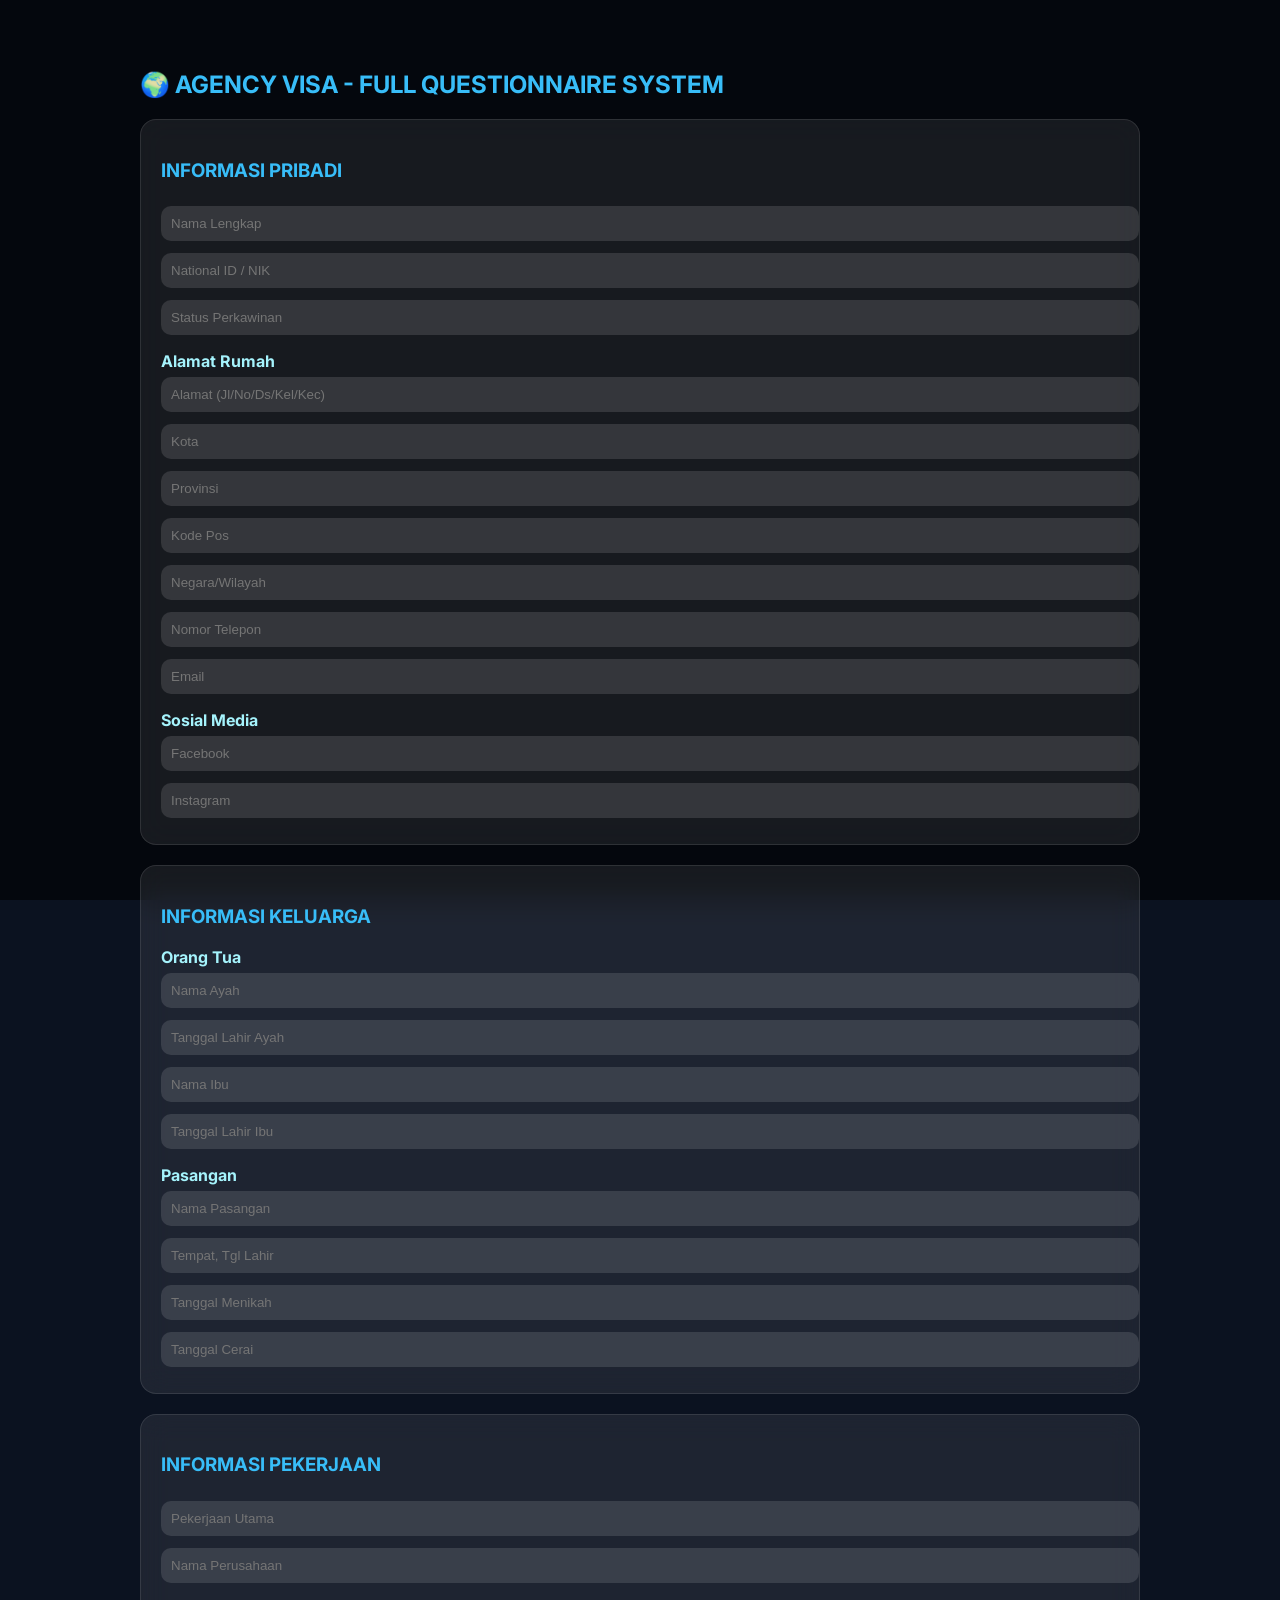
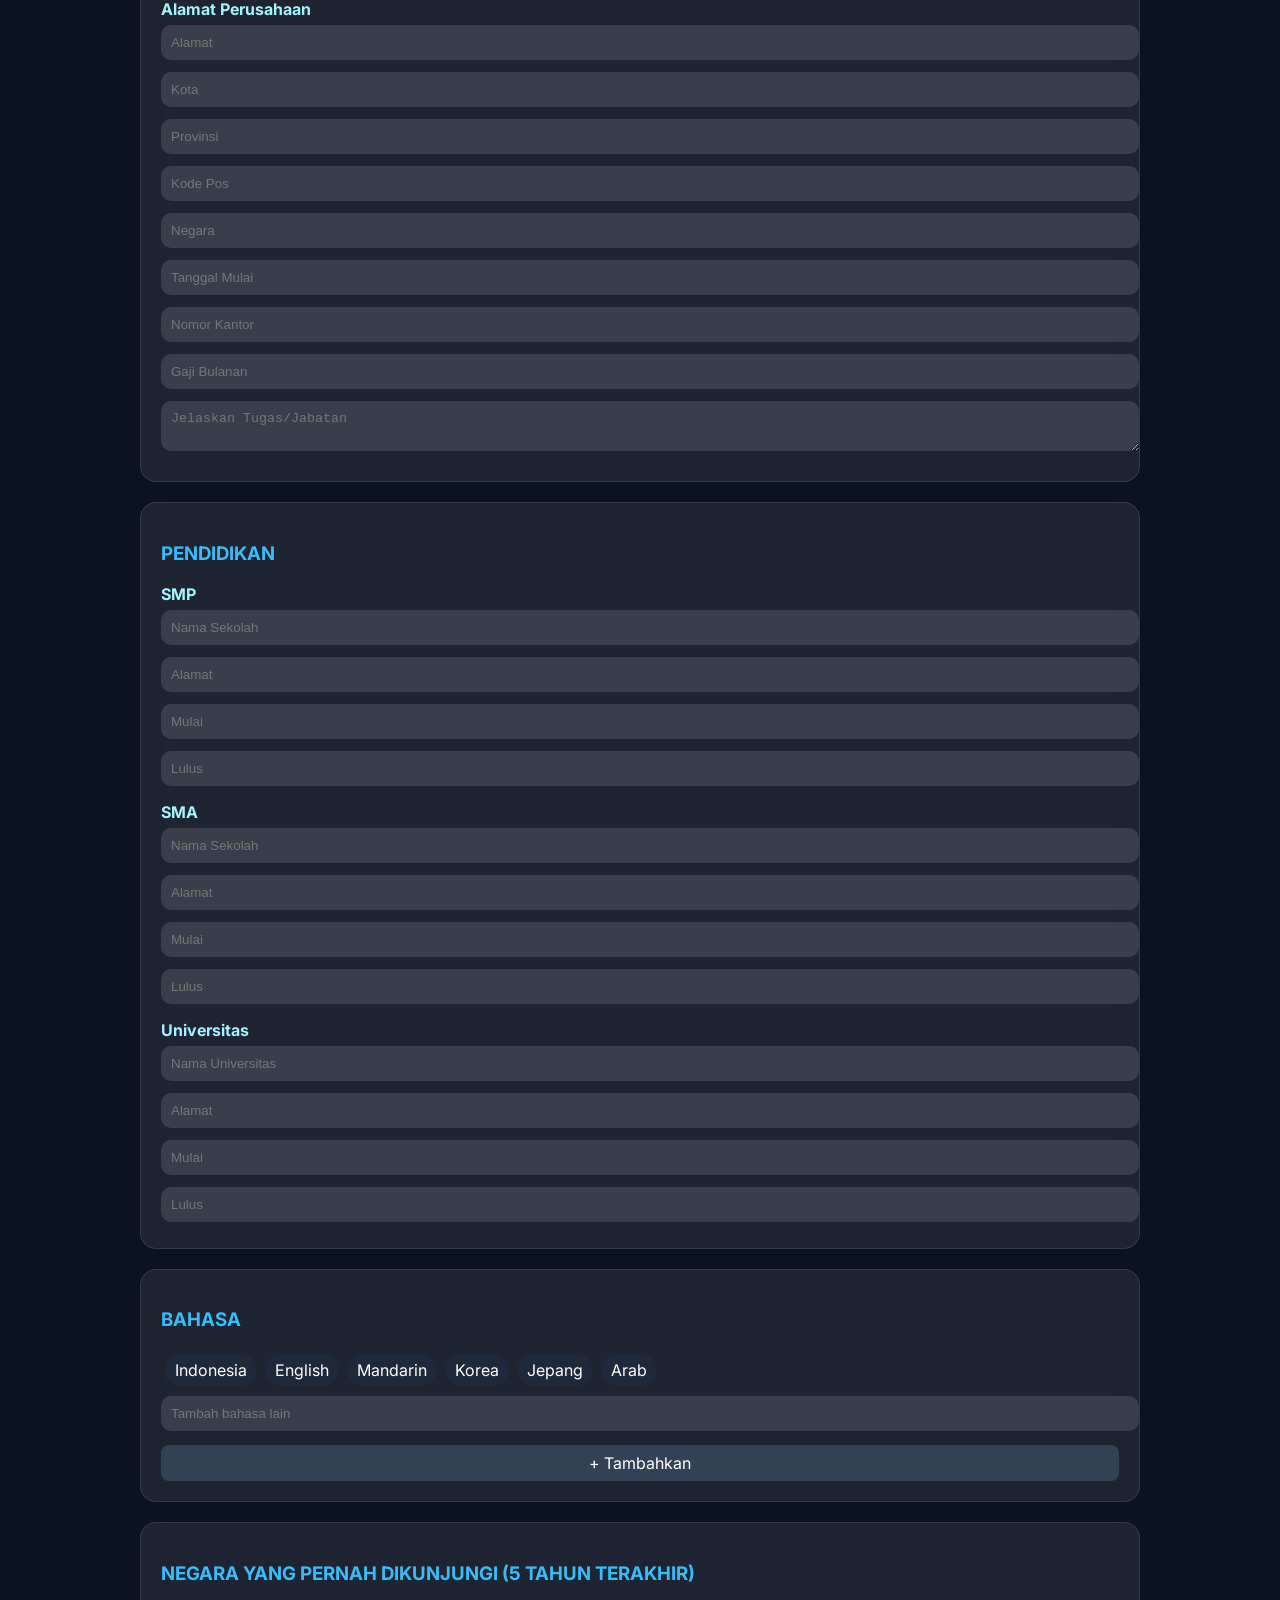
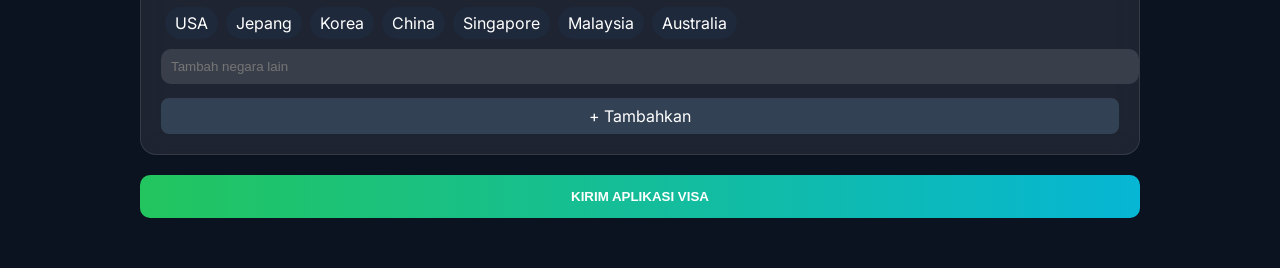
==== commit 8e0dc46d: "Update form.html" ====
--- a/form.html
+++ b/form.html
@@ -2,7 +2,7 @@
 <html lang="id">
 <head>
 <meta charset="UTF-8">
-<title>AgencyVisa - Multi Step System</title>
+<title>AgencyVisa - Questionnaire System</title>
 
 <style>
 @import url('https://fonts.googleapis.com/css2?family=Inter:wght@300;400;600;700&display=swap');
@@ -10,8 +10,8 @@
 body{
   margin:0;
   font-family:Inter;
+  color:white;
   background:#0b1220;
-  color:white;
 }
 
 .bg{
@@ -31,17 +31,22 @@
 }
 
 .container{
-  max-width:900px;
+  max-width:1000px;
   margin:30px auto;
   padding:20px;
 }
 
 .card{
   background:rgba(255,255,255,0.08);
-  backdrop-filter:blur(12px);
+  backdrop-filter:blur(14px);
+  border:1px solid rgba(255,255,255,0.1);
   border-radius:16px;
   padding:20px;
-  border:1px solid rgba(255,255,255,0.1);
+  margin-bottom:20px;
+}
+
+h2,h3{
+  color:#38bdf8;
 }
 
 input,textarea{
@@ -52,44 +57,54 @@
   border:none;
   background:rgba(255,255,255,0.12);
   color:white;
+  outline:none;
+}
+
+.section-title{
+  font-weight:bold;
+  margin-top:10px;
+  color:#a5f3fc;
+}
+
+.grid{
+  display:grid;
+  grid-template-columns:1fr 1fr;
+  gap:10px;
+}
+
+.tag{
+  display:inline-block;
+  padding:6px 10px;
+  margin:4px;
+  border-radius:20px;
+  background:#1e293b;
+  cursor:pointer;
+}
+
+.tag.active{
+  background:#22c55e;
+}
+
+.small-btn{
+  background:#334155;
+  padding:8px;
+  border-radius:8px;
+  text-align:center;
+  cursor:pointer;
+  margin-top:8px;
 }
 
 button{
-  padding:12px;
+  width:100%;
+  padding:14px;
   border:none;
   border-radius:10px;
+  background:linear-gradient(90deg,#22c55e,#06b6d4);
+  color:white;
+  font-weight:bold;
   cursor:pointer;
-  font-weight:bold;
-}
-
-.next{background:#22c55e;color:white;width:100%;}
-.prev{background:#334155;color:white;width:48%;}
-.submit{background:linear-gradient(90deg,#22c55e,#06b6d4);color:white;width:100%;}
-
-.step{
-  display:none;
-}
-
-.step.active{
-  display:block;
-}
-
-.progress{
-  height:8px;
-  background:#1e293b;
-  border-radius:20px;
-  margin-bottom:20px;
-  overflow:hidden;
-}
-
-.bar{
-  height:100%;
-  width:0%;
-  background:linear-gradient(90deg,#22c55e,#06b6d4);
-  transition:0.3s;
-}
-
-h2{color:#38bdf8}
+}
+
 </style>
 </head>
 
@@ -100,68 +115,117 @@
 
 <div class="container">
 
-<h2>🌍 AGENCY VISA MULTI STEP SYSTEM</h2>
-
-<div class="progress"><div class="bar" id="bar"></div></div>
+<h2>🌍 AGENCY VISA - FULL QUESTIONNAIRE SYSTEM</h2>
 
 <form id="visaForm">
 
-<!-- STEP 1 -->
-<div class="card step active">
-<h3>STEP 1 - INFORMASI PRIBADI</h3>
+<!-- PRIBADI -->
+<div class="card">
+<h3>INFORMASI PRIBADI</h3>
 
 <input name="nama" placeholder="Nama Lengkap">
-<input name="nik" placeholder="NIK">
+<input name="nik" placeholder="National ID / NIK">
 <input name="status" placeholder="Status Perkawinan">
-<input name="telepon" placeholder="WhatsApp">
-<input name="email" placeholder="Email">
-
-<button type="button" class="next" onclick="nextStep()">LANJUT</button>
-</div>
-
-<!-- STEP 2 -->
-<div class="card step">
-<h3>STEP 2 - ALAMAT & PEKERJAAN</h3>
-
-<input name="alamat" placeholder="Alamat">
+
+<div class="section-title">Alamat Rumah</div>
+<input name="alamat" placeholder="Alamat (Jl/No/Ds/Kel/Kec)">
 <input name="kota" placeholder="Kota">
 <input name="provinsi" placeholder="Provinsi">
-
-<input name="job" placeholder="Pekerjaan">
-<input name="company" placeholder="Perusahaan">
-
-<div style="display:flex;gap:10px;">
-<button type="button" class="prev" onclick="prevStep()">KEMBALI</button>
-<button type="button" class="next" onclick="nextStep()">LANJUT</button>
-</div>
-</div>
-
-<!-- STEP 3 -->
-<div class="card step">
-<h3>STEP 3 - KELUARGA</h3>
-
+<input name="kodepos" placeholder="Kode Pos">
+<input name="negara" placeholder="Negara/Wilayah">
+
+<input name="telepon" placeholder="Nomor Telepon">
+<input name="email" placeholder="Email">
+
+<div class="section-title">Sosial Media</div>
+<input name="fb" placeholder="Facebook">
+<input name="ig" placeholder="Instagram">
+
+</div>
+
+<!-- KELUARGA -->
+<div class="card">
+<h3>INFORMASI KELUARGA</h3>
+
+<div class="section-title">Orang Tua</div>
 <input name="ayah" placeholder="Nama Ayah">
+<input name="tglayah" placeholder="Tanggal Lahir Ayah">
 <input name="ibu" placeholder="Nama Ibu">
+<input name="tglibu" placeholder="Tanggal Lahir Ibu">
+
+<div class="section-title">Pasangan</div>
 <input name="pasangan" placeholder="Nama Pasangan">
-
-<div style="display:flex;gap:10px;">
-<button type="button" class="prev" onclick="prevStep()">KEMBALI</button>
-<button type="button" class="next" onclick="nextStep()">LANJUT</button>
-</div>
-</div>
-
-<!-- STEP 4 -->
-<div class="card step">
-<h3>STEP 4 - BAHASA & NEGARA</h3>
-
-<textarea name="bahasa" placeholder="Bahasa yang dikuasai"></textarea>
-<textarea name="negara" placeholder="Negara yang pernah dikunjungi"></textarea>
-
-<div style="display:flex;gap:10px;">
-<button type="button" class="prev" onclick="prevStep()">KEMBALI</button>
-<button type="button" class="submit" onclick="submitForm()">KIRIM APLIKASI</button>
-</div>
-</div>
+<input name="ttlpasangan" placeholder="Tempat, Tgl Lahir">
+<input name="menikah" placeholder="Tanggal Menikah">
+<input name="cerai" placeholder="Tanggal Cerai">
+
+</div>
+
+<!-- PEKERJAAN -->
+<div class="card">
+<h3>INFORMASI PEKERJAAN</h3>
+
+<input name="job" placeholder="Pekerjaan Utama">
+<input name="company" placeholder="Nama Perusahaan">
+
+<div class="section-title">Alamat Perusahaan</div>
+<input name="alamatkerja" placeholder="Alamat">
+<input name="kotakerja" placeholder="Kota">
+<input name="provkerja" placeholder="Provinsi">
+<input name="kodekerja" placeholder="Kode Pos">
+<input name="negkerja" placeholder="Negara">
+
+<input name="mulai" placeholder="Tanggal Mulai">
+<input name="kantor" placeholder="Nomor Kantor">
+<input name="gaji" placeholder="Gaji Bulanan">
+
+<textarea name="tugas" placeholder="Jelaskan Tugas/Jabatan"></textarea>
+
+</div>
+
+<!-- PENDIDIKAN -->
+<div class="card">
+<h3>PENDIDIKAN</h3>
+
+<div class="section-title">SMP</div>
+<input name="smp" placeholder="Nama Sekolah">
+<input name="smpalamat" placeholder="Alamat">
+<input name="smpmulai" placeholder="Mulai">
+<input name="smpkeluar" placeholder="Lulus">
+
+<div class="section-title">SMA</div>
+<input name="sma" placeholder="Nama Sekolah">
+<input name="smaalamat" placeholder="Alamat">
+<input name="smamulai" placeholder="Mulai">
+<input name="smalulus" placeholder="Lulus">
+
+<div class="section-title">Universitas</div>
+<input name="uni" placeholder="Nama Universitas">
+<input name="unialamat" placeholder="Alamat">
+<input name="unimulai" placeholder="Mulai">
+<input name="unilulus" placeholder="Lulus">
+
+</div>
+
+<!-- BAHASA -->
+<div class="card">
+<h3>BAHASA</h3>
+
+<div id="langBox"></div>
+<input id="customLang" placeholder="Tambah bahasa lain">
+<div class="small-btn" onclick="addLang()">+ Tambahkan</div>
+</div>
+
+<!-- NEGARA -->
+<div class="card">
+<h3>NEGARA YANG PERNAH DIKUNJUNGI (5 TAHUN TERAKHIR)</h3>
+
+<div id="countryBox"></div>
+<input id="customCountry" placeholder="Tambah negara lain">
+<div class="small-btn" onclick="addCountry()">+ Tambahkan</div>
+</div>
+
+<button type="submit">KIRIM APLIKASI VISA</button>
 
 </form>
 
@@ -169,66 +233,116 @@
 
 <script>
 
-let step = 0;
-const steps = document.querySelectorAll(".step");
-
-function showStep(i){
-  steps.forEach((s,idx)=>{
-    s.classList.toggle("active", idx===i);
+// ===== LANGUAGE SYSTEM =====
+let langs = ["Indonesia","English","Mandarin","Korea","Jepang","Arab"];
+let selectedLang = [];
+
+function renderLang(){
+  const box = document.getElementById("langBox");
+  box.innerHTML="";
+
+  langs.forEach(l=>{
+    let div=document.createElement("div");
+    div.className="tag";
+    div.innerText=l;
+
+    div.onclick=()=>{
+      if(selectedLang.includes(l)){
+        selectedLang = selectedLang.filter(x=>x!==l);
+        div.classList.remove("active");
+      } else {
+        selectedLang.push(l);
+        div.classList.add("active");
+      }
+    };
+
+    box.appendChild(div);
   });
-
-  document.getElementById("bar").style.width = ((i+1)/steps.length)*100 + "%";
-}
-
-function nextStep(){
-  if(step < steps.length-1){
-    step++;
-    showStep(step);
-  }
-}
-
-function prevStep(){
-  if(step > 0){
-    step--;
-    showStep(step);
-  }
-}
-
-function submitForm(){
-  const f = document.getElementById("visaForm");
-
-  const data = `
-🔥 AGENCY VISA MULTI STEP SUBMISSION
+}
+
+function addLang(){
+  const v=document.getElementById("customLang").value;
+  if(!v) return;
+  langs.push(v);
+  document.getElementById("customLang").value="";
+  renderLang();
+}
+
+renderLang();
+
+
+// ===== COUNTRY SYSTEM =====
+let countries = ["USA","Jepang","Korea","China","Singapore","Malaysia","Australia"];
+let selectedCountry = [];
+
+function renderCountry(){
+  const box = document.getElementById("countryBox");
+  box.innerHTML="";
+
+  countries.forEach(c=>{
+    let div=document.createElement("div");
+    div.className="tag";
+    div.innerText=c;
+
+    div.onclick=()=>{
+      if(selectedCountry.includes(c)){
+        selectedCountry = selectedCountry.filter(x=>x!==c);
+        div.classList.remove("active");
+      } else {
+        selectedCountry.push(c);
+        div.classList.add("active");
+      }
+    };
+
+    box.appendChild(div);
+  });
+}
+
+function addCountry(){
+  const v=document.getElementById("customCountry").value;
+  if(!v) return;
+  countries.push(v);
+  document.getElementById("customCountry").value="";
+  renderCountry();
+}
+
+renderCountry();
+
+
+// ===== SUBMIT =====
+document.getElementById("visaForm").addEventListener("submit", async function(e){
+  e.preventDefault();
+  const f=this;
+
+  let data = `
+🌍 AGENCY VISA FULL SUBMISSION
 
 PRIBADI
 Nama: ${f.nama.value}
 NIK: ${f.nik.value}
 Status: ${f.status.value}
-WA: ${f.telepon.value}
-Email: ${f.email.value}
 
 ALAMAT
 ${f.alamat.value}, ${f.kota.value}, ${f.provinsi.value}
-
-PEKERJAAN
-${f.job.value} - ${f.company.value}
 
 KELUARGA
 Ayah: ${f.ayah.value}
 Ibu: ${f.ibu.value}
 Pasangan: ${f.pasangan.value}
 
+PEKERJAAN
+${f.job.value} - ${f.company.value}
+
 BAHASA
-${f.bahasa.value}
+${selectedLang.join(", ")}
 
 NEGARA
-${f.negara.value}
+${selectedCountry.join(", ")}
 
 STATUS: NEW APPLICATION
 `;
 
-  // Formspree
-  fetch("https://formspree.io/f/xzdwvnnq",{
+  await fetch("https://formspree.io/f/xzdwvnnq",{
     method:"POST",
     headers:{
       "Accept":"application/json",
@@ -237,11 +351,10 @@
     body:JSON.stringify({message:data})
   });
 
-  // WhatsApp ADMIN
   window.location.href =
   "https://wa.me/628816906696?text="+encodeURIComponent(data);
-}
-
+
+});
 </script>
 
 </body>
